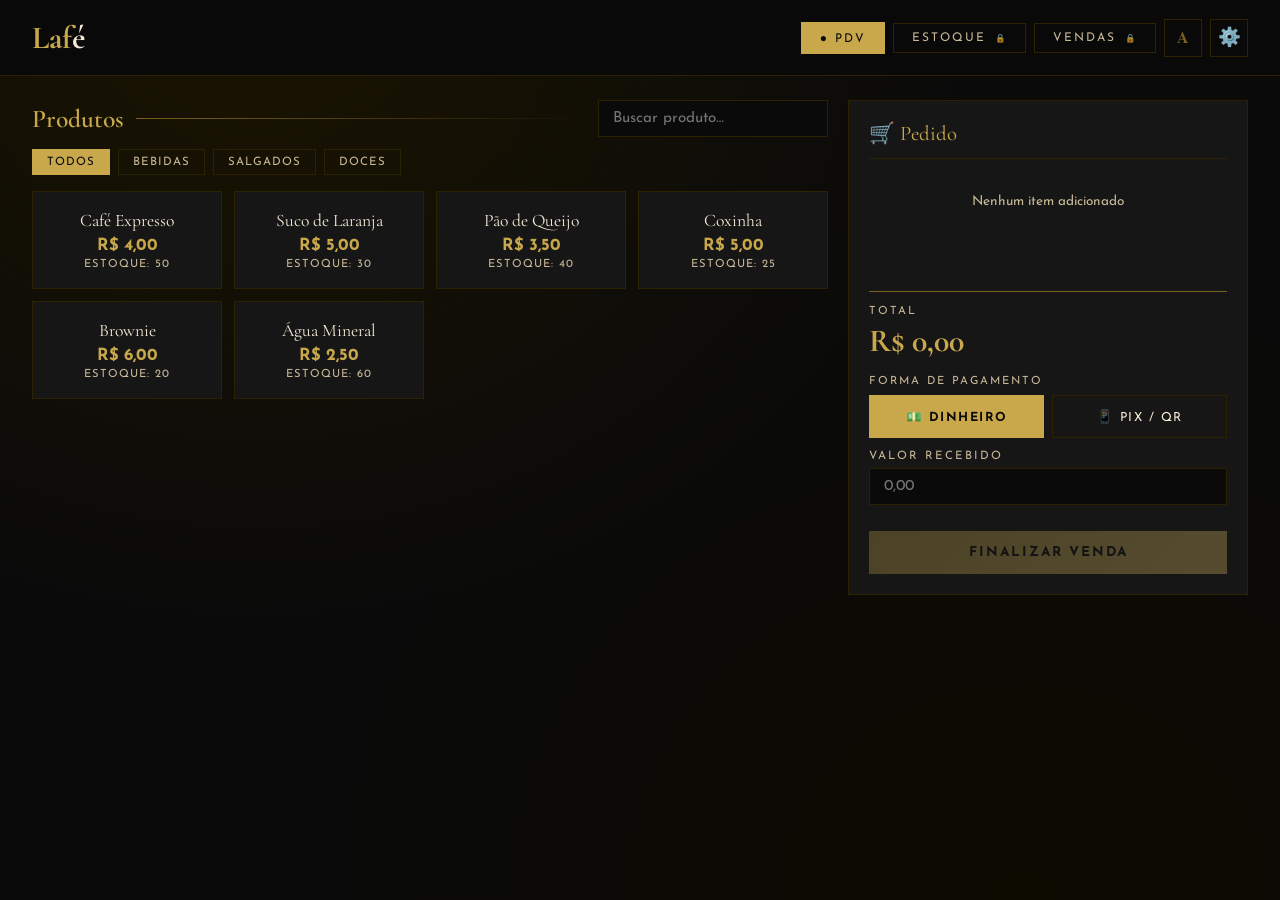
==== index.html @ 5dec5afc "Add files via upload" ====
<!DOCTYPE html>
<html lang="pt-BR">
<head>
  <meta charset="UTF-8">
  <meta name="viewport" content="width=device-width, initial-scale=1.0">
  <title>Lafé – Cantina</title>
  <meta name="description" content="Sistema de caixa da Cantina Lafé">
  <meta name="theme-color" content="#0a0a0a">
  <meta name="mobile-web-app-capable" content="yes">
  <meta name="apple-mobile-web-app-capable" content="yes">
  <meta name="apple-mobile-web-app-status-bar-style" content="black-translucent">
  <meta name="apple-mobile-web-app-title" content="Lafé">
  <link rel="manifest" href="./manifest.json">
  <link rel="icon" type="image/png" sizes="192x192" href="./icon-192.png">
  <link rel="apple-touch-icon" href="./icon-192.png">
  <link rel="stylesheet" href="./style.css">
  <link rel="preconnect" href="https://fonts.googleapis.com">
  <link href="https://fonts.googleapis.com/css2?family=Cormorant+Garamond:wght@300;400;600;700&family=Josefin+Sans:wght@300;400;600&display=swap" rel="stylesheet">
</head>
<body>

<header>
  <div class="logo">Laf<span>é</span></div>
  <div class="header-right">
    <nav>
      <button id="btn-pdv" class="active" onclick="goTo('pdv')">● PDV</button>
      <button id="btn-estoque" onclick="tryAccess('estoque')">Estoque <span class="nav-lock">🔒</span></button>
      <button id="btn-vendas"  onclick="tryAccess('vendas')">Vendas <span class="nav-lock">🔒</span></button>
    </nav>
    <button class="icon-btn" onclick="toggleFontPanel()" title="Tamanho da fonte">𝐀</button>
    <div class="font-panel" id="font-panel">
      <div class="font-panel-title">Tamanho da Fonte</div>
      <div class="slider-row">
        <span>A</span>
        <input type="range" id="font-slider" min="12" max="22" value="16" oninput="setFontSize(this.value)">
        <span style="font-size:1.2em">A</span>
        <span class="font-val" id="font-val">16px</span>
      </div>
      <div class="preset-row">
        <button class="preset-btn" onclick="setFontSize(13)">Pequena</button>
        <button class="preset-btn active" onclick="setFontSize(16)">Normal</button>
        <button class="preset-btn" onclick="setFontSize(19)">Grande</button>
        <button class="preset-btn" onclick="setFontSize(22)">Máx</button>
      </div>
    </div>
    <button class="icon-btn icon-btn--gear" onclick="openConfig()" title="Configurações">⚙️</button>
  </div>
</header>

<main>

  <!-- ══ PDV ══ -->
  <div class="view active" id="view-pdv">
    <div class="pdv-layout">
      <div>
        <div style="display:flex;gap:12px;margin-bottom:12px;align-items:center;flex-wrap:wrap;">
          <div class="section-title" style="margin:0;flex:1;">Produtos</div>
          <input type="text" id="pdv-search" placeholder="Buscar produto…" style="max-width:230px;" oninput="renderPDV()">
        </div>
        <div class="cat-filter" id="pdv-cats"></div>
        <div class="pdv-products" id="pdv-grid"></div>
      </div>
      <div>
        <div class="cart-panel">
          <div class="cart-title">🛒 Pedido</div>
          <div class="cart-items" id="cart-items"></div>
          <div class="cart-total">
            <div class="cart-total-label">Total</div>
            <div class="cart-total-value" id="cart-total">R$ 0,00</div>
          </div>
          <div class="pay-label">Forma de Pagamento</div>
          <div class="payment-methods">
            <button class="pay-btn selected" id="pay-dinheiro" onclick="selectPay('dinheiro')">💵 Dinheiro</button>
            <button class="pay-btn pix-btn"  id="pay-pix"     onclick="selectPay('pix')">📱 Pix / QR</button>
          </div>
          <div id="troco-area">
            <div class="form-group" style="margin:0;">
              <label>Valor recebido</label>
              <input type="number" id="valor-recebido" placeholder="0,00" step="0.01" min="0" oninput="calcTroco()">
            </div>
            <div id="troco-result" style="color:var(--gold);font-size:.9em;margin-top:6px;min-height:20px;"></div>
          </div>
          <div class="qr-inline-area" id="qr-inline-area">
            <div class="qr-inline-label">📱 Escaneie para pagar</div>
            <div class="qr-wrap" id="qr-inline-wrap"></div>
            <div class="qr-pix-key" id="qr-pix-key-label"></div>
            <div class="qr-pix-valor" id="qr-pix-valor"></div>
          </div>
          <button class="btn-finalizar" id="btn-finalizar" onclick="finalizarVenda()" disabled>Finalizar Venda</button>
        </div>
      </div>
    </div>
  </div>

  <!-- ══ ESTOQUE ══ -->
  <div class="view" id="view-estoque">
    <div class="section-title">Gerenciar Estoque</div>
    <div style="display:grid;grid-template-columns:1fr 1fr;gap:24px;align-items:start;">
      <div class="form-panel">
        <div class="form-title">➕ Novo Produto</div>
        <div class="form-group"><label>Nome do Produto</label><input type="text" id="p-nome" placeholder="Ex: Café Expresso"></div>
        <div class="form-row">
          <div class="form-group" style="margin:0;"><label>Preço (R$)</label><input type="number" id="p-preco" placeholder="0,00" step="0.01" min="0"></div>
          <div class="form-group" style="margin:0;"><label>Estoque Inicial</label><input type="number" id="p-estoque" placeholder="0" min="0"></div>
        </div>
        <div class="form-group"><label>Categoria</label><input type="text" id="p-categoria" placeholder="Bebidas, Salgados, Doces…"></div>
        <button class="btn-primary" onclick="salvarProduto()">Salvar Produto</button>
      </div>
      <div>
        <input type="text" id="est-search" placeholder="Buscar produto…" style="width:100%;margin-bottom:16px;" oninput="renderEstoque()">
        <div class="cards-grid" id="estoque-grid"></div>
      </div>
    </div>
  </div>

  <!-- ══ VENDAS ══ -->
  <div class="view" id="view-vendas">
    <div class="summary-cards" id="summary-cards"></div>
    <div class="section-title">Histórico de Vendas</div>
    <div class="table-wrap">
      <table>
        <thead><tr><th>#</th><th>Data / Hora</th><th>Itens</th><th>Pagamento</th><th>Total</th></tr></thead>
        <tbody id="sales-tbody"></tbody>
      </table>
      <div id="no-sales" style="text-align:center;padding:40px;color:var(--cream-dim);display:none;">
        <div style="font-family:'Cormorant Garamond',serif;font-size:1.5em;color:var(--gold-dim);">Nenhuma venda registrada</div>
      </div>
    </div>
    <div style="margin-top:16px;text-align:right;">
      <button class="btn-sm btn-del" onclick="limparVendas()">Limpar Histórico</button>
    </div>
  </div>

</main>

<!-- ══ MODAL CONFIGURAÇÕES ══ -->
<div class="modal-bg" id="config-modal">
  <div class="modal-box" style="max-width:460px;text-align:left;">
    <div class="modal-title" style="text-align:center;margin-bottom:20px;">⚙️ Configurações</div>

    <div class="cfg-tabs">
      <button class="cfg-tab active" id="tab-pix"     onclick="switchTab('pix')">💳 Chave Pix</button>
      <button class="cfg-tab"        id="tab-senha"   onclick="switchTab('senha')">🔑 Senha</button>
      <button class="cfg-tab"        id="tab-instalar" onclick="switchTab('instalar')">📲 Instalar</button>
    </div>

    <!-- TAB PIX -->
    <div class="cfg-body" id="cfg-pix">
      <p style="color:var(--cream-dim);font-size:.82em;line-height:1.6;margin-bottom:16px;">
        Cole o código <strong style="color:var(--gold)">Pix Copia e Cola</strong> do seu banco. Ele gera o QR code na venda.
      </p>
      <div class="form-group">
        <label>Chave / E-mail (exibição)</label>
        <input type="text" id="cfg-pix-key" placeholder="email@exemplo.com">
      </div>
      <div class="form-group">
        <label>Nome do recebedor</label>
        <input type="text" id="cfg-pix-nome" placeholder="Nome que aparece no QR">
      </div>
      <div class="form-group">
        <label>Código Pix Copia e Cola (completo)</label>
        <textarea id="cfg-pix-data" rows="4" style="background:var(--black);border:1px solid var(--border);color:var(--cream);padding:10px 14px;font-family:'Josefin Sans',sans-serif;font-size:.8em;outline:none;resize:vertical;width:100%;transition:border-color .2s;line-height:1.5;" placeholder="00020126440014br.gov.bcb.pix…" onfocus="this.style.borderColor='var(--gold-dim)'" onblur="this.style.borderColor='var(--border)'"></textarea>
      </div>
      <button class="btn-primary" style="width:100%;" onclick="salvarPix()">💾 Salvar Pix</button>
    </div>

    <!-- TAB SENHA -->
    <div class="cfg-body" id="cfg-senha" style="display:none;">
      <!-- sem senha -->
      <div id="cfg-sem-senha">
        <div style="text-align:center;padding:16px 0 20px;">
          <div style="font-size:2.5em;margin-bottom:10px;">🔓</div>
          <div style="color:var(--cream-dim);font-size:.85em;margin-bottom:20px;">Nenhuma senha cadastrada.<br>Estoque e Vendas estão desprotegidos.</div>
          <button class="btn-primary" style="width:100%;" onclick="cfgIniciarSenha(false)">Criar Senha de 4 Dígitos</button>
        </div>
      </div>
      <!-- com senha -->
      <div id="cfg-com-senha" style="display:none;">
        <div style="text-align:center;padding:10px 0 18px;">
          <div style="font-size:2.5em;margin-bottom:10px;">🔒</div>
          <div style="color:var(--gold);font-size:.85em;margin-bottom:20px;">Senha ativa — Estoque e Vendas protegidos.</div>
        </div>
        <button class="btn-primary" style="width:100%;margin-bottom:10px;" onclick="cfgIniciarSenha(true)">🔄 Trocar Senha</button>
        <button class="btn-sm btn-del" style="width:100%;text-align:center;" onclick="cfgRemoverSenha()">🗑️ Remover Senha</button>
      </div>
      <!-- numpad criar/trocar -->
      <div id="cfg-criar-senha" style="display:none;">
        <div class="setup-badge" id="cfg-badge-txt">Criar Senha</div>
        <div class="step-dots"><div class="step-dot on" id="cfg-sdot1"></div><div class="step-dot" id="cfg-sdot2"></div></div>
        <div style="font-family:'Cormorant Garamond',serif;font-size:1.25em;color:var(--gold);text-align:center;margin-bottom:4px;" id="cfg-senha-title">Nova senha</div>
        <div style="font-size:.7em;letter-spacing:2px;text-transform:uppercase;color:var(--cream-dim);text-align:center;margin-bottom:14px;" id="cfg-senha-sub">Digite 4 dígitos</div>
        <div class="lock-dots" id="cfg-dots" style="justify-content:center;margin-bottom:14px;">
          <div class="lock-dot"></div><div class="lock-dot"></div><div class="lock-dot"></div><div class="lock-dot"></div>
        </div>
        <div class="lock-err" id="cfg-pin-err" style="text-align:center;min-height:18px;margin-bottom:8px;"></div>
        <div class="numpad" id="cfg-numpad"></div>
        <button class="lock-cancel" style="width:100%;margin-top:10px;" onclick="cfgCancelarSenha()">Cancelar</button>
      </div>
    </div>

    <!-- TAB INSTALAR -->
    <div class="cfg-body" id="cfg-instalar" style="display:none;">
      <div style="text-align:center;padding:12px 0;">
        <div style="font-size:3em;margin-bottom:12px;">📲</div>
        <div style="font-family:'Cormorant Garamond',serif;font-size:1.3em;color:var(--gold);margin-bottom:10px;">Instalar na Tela Inicial</div>
        <p style="color:var(--cream-dim);font-size:.82em;line-height:1.7;margin-bottom:20px;">
          Instale o <strong style="color:var(--gold)">Lafé</strong> como app no celular ou computador.<br>
          Abre offline, sem precisar do navegador.
        </p>
        <button class="btn-primary" style="width:100%;margin-bottom:16px;" id="cfg-install-btn" onclick="cfgDoInstall()">
          ⬇️ Instalar App Agora
        </button>
        <div id="cfg-install-guide" style="background:var(--black);border:1px solid var(--border);padding:16px;text-align:left;font-size:.8em;color:var(--cream-dim);line-height:1.9;display:none;">
          <div style="color:var(--gold);font-weight:600;margin-bottom:6px;font-size:.9em;letter-spacing:1px;text-transform:uppercase;">Instalar manualmente:</div>
          <div>📱 <strong style="color:var(--cream)">iPhone (Safari):</strong><br>&nbsp;&nbsp;&nbsp;Compartilhar → Adicionar à Tela de Início</div>
          <div style="margin-top:8px;">🤖 <strong style="color:var(--cream)">Android (Chrome):</strong><br>&nbsp;&nbsp;&nbsp;3 pontos ⋮ → Adicionar à tela inicial</div>
          <div style="margin-top:8px;">💻 <strong style="color:var(--cream)">Computador (Chrome/Edge):</strong><br>&nbsp;&nbsp;&nbsp;Ícone ⊕ na barra de endereços</div>
        </div>
        <div id="cfg-installed-msg" style="display:none;background:#1a3a1a;border:1px solid #27ae60;padding:12px;color:#2ecc71;font-size:.82em;margin-top:8px;">
          ✅ App já instalado! Abra pela tela inicial.
        </div>
      </div>
    </div>

    <div style="margin-top:20px;padding-top:16px;border-top:1px solid var(--border);text-align:right;">
      <button class="btn-close" onclick="closeConfig()">Fechar</button>
    </div>
  </div>
</div>

<!-- ══ MODAL PIX ══ -->
<div class="modal-bg" id="pix-modal">
  <div class="modal-box">
    <div class="modal-title">✅ Confirmar Pagamento Pix</div>
    <div class="modal-sub">Verifique o pagamento antes de confirmar</div>
    <div class="qr-wrap" id="qr-modal-wrap" style="margin-bottom:10px;"></div>
    <div class="modal-pix-key" id="modal-pix-key-label"></div>
    <div class="modal-total" id="pix-total-display"></div>
    <div>
      <button class="btn-close"   onclick="closePixModal()">Cancelar</button>
      <button class="btn-confirm" onclick="confirmarPix()">Confirmar Recebimento</button>
    </div>
  </div>
</div>

<!-- ══ MODAL EDITAR PRODUTO ══ -->
<div class="modal-bg" id="edit-modal">
  <div class="modal-box" style="max-width:400px;text-align:left;">
    <div class="modal-title" style="text-align:center;">✏️ Editar Produto</div>
    <div class="form-group" style="margin-top:16px;"><label>Nome</label><input type="text" id="em-nome"></div>
    <div class="form-row">
      <div class="form-group" style="margin:0;"><label>Preço (R$)</label><input type="number" id="em-preco" step="0.01"></div>
      <div class="form-group" style="margin:0;"><label>Estoque</label><input type="number" id="em-estoque"></div>
    </div>
    <div class="form-group"><label>Categoria</label><input type="text" id="em-categoria"></div>
    <div style="display:flex;gap:8px;justify-content:flex-end;margin-top:8px;">
      <button class="btn-close"   onclick="closeEditModal()">Cancelar</button>
      <button class="btn-confirm" onclick="salvarEdicao()">Salvar</button>
    </div>
  </div>
</div>

<!-- ══ MODAL SENHA (acesso) ══ -->
<div class="modal-bg" id="lock-modal">
  <div class="lock-box">
    <div id="ls-nopass">
      <div class="lock-icon">🔐</div>
      <div class="lock-title">Área Restrita</div>
      <div class="lock-sub">Sem senha cadastrada</div>
      <p style="color:var(--cream-dim);font-size:.86em;line-height:1.7;margin-bottom:22px;">
        Configure uma senha de 4 dígitos em <strong style="color:var(--gold)">Configurações ⚙️</strong>.
      </p>
      <button class="btn-primary" style="width:100%;" onclick="closeLock();openConfig('senha')">Ir para Configurações</button>
      <div style="margin-top:10px;"><button class="lock-cancel" onclick="closeLock()">Cancelar</button></div>
    </div>
    <div id="ls-enter" style="display:none;">
      <div class="lock-icon">🔒</div>
      <div class="lock-title">Área Restrita</div>
      <div class="lock-sub">Digite sua senha de 4 dígitos</div>
      <div class="lock-dots" id="dots-enter">
        <div class="lock-dot"></div><div class="lock-dot"></div>
        <div class="lock-dot"></div><div class="lock-dot"></div>
      </div>
      <div class="lock-err" id="enter-err"></div>
      <div class="numpad" id="numpad-enter"></div>
      <div style="margin-top:8px;display:flex;flex-direction:column;align-items:center;gap:4px;">
        <button class="lock-cancel" onclick="closeLock()">Cancelar</button>
        <button class="lock-cancel" style="color:var(--gold-dim);font-size:.68em;" onclick="closeLock();openConfig('senha')">Esqueci minha senha</button>
      </div>
    </div>
  </div>
</div>

<!-- ══ BANNER INSTALAR ══ -->
<div class="install-banner" id="install-banner">
  <p>📲 Instale o <strong>Lafé</strong> na sua tela inicial para usar offline!</p>
  <div class="install-btn-row">
    <button class="install-btn" onclick="doInstall()">Instalar App</button>
    <button class="dismiss-btn" onclick="dismissInstall()">Agora não</button>
  </div>
</div>

<div class="toast" id="toast"></div>

<script src="./qr.js"></script>
<script src="./app.js"></script>
</body>
</html>
---- style.css ----
/* ============================================
   LÁ FÉ CANTINA — ESTILOS
   ============================================ */

:root {
  --black: #0a0a0a;
  --card: #161616;
  --border: #2a2200;
  --gold: #c9a84c;
  --gold-light: #e8c96a;
  --gold-dim: #7a6020;
  --cream: #f5ead6;
  --cream-dim: #c8b898;
  --red: #c0392b;
}

* { margin: 0; padding: 0; box-sizing: border-box; }

body {
  background: var(--black);
  color: var(--cream);
  font-family: 'Josefin Sans', sans-serif;
  font-size: 16px;
  min-height: 100vh;
  background-image:
    radial-gradient(ellipse at 20% 0%, #1a1400 0%, transparent 50%),
    radial-gradient(ellipse at 80% 100%, #0d0a00 0%, transparent 50%);
}

/* ── HEADER ── */
header {
  display: flex;
  align-items: center;
  justify-content: space-between;
  padding: 18px 32px;
  border-bottom: 1px solid var(--border);
  background: rgba(10,10,10,0.97);
  position: sticky;
  top: 0;
  z-index: 100;
  backdrop-filter: blur(10px);
  gap: 12px;
  flex-wrap: wrap;
}

.logo {
  font-family: 'Cormorant Garamond', serif;
  font-size: 2rem;
  font-weight: 700;
  color: var(--gold);
  letter-spacing: 0;
  white-space: nowrap;
  flex-shrink: 0;
}
.logo span { color: var(--cream); }

.header-right {
  display: flex;
  align-items: center;
  gap: 8px;
  position: relative;
}

nav { display: flex; gap: 8px; align-items: center; flex-wrap: wrap; }

nav button {
  background: transparent;
  border: 1px solid var(--border);
  color: var(--cream-dim);
  padding: 8px 18px;
  cursor: pointer;
  font-family: 'Josefin Sans', sans-serif;
  font-size: 0.75em;
  letter-spacing: 2px;
  text-transform: uppercase;
  transition: all 0.25s;
  white-space: nowrap;
}
nav button:hover, nav button.active {
  background: var(--gold);
  color: var(--black);
  border-color: var(--gold);
}
.nav-lock { font-size: 0.7em; margin-left: 3px; opacity: 0.7; }

/* ── ICON BUTTONS (fonte + engrenagem) ── */
.icon-btn {
  background: transparent;
  border: 1px solid var(--border);
  color: var(--gold-dim);
  width: 38px;
  height: 38px;
  cursor: pointer;
  font-size: 1rem;
  display: flex;
  align-items: center;
  justify-content: center;
  transition: all 0.2s;
  flex-shrink: 0;
  line-height: 1;
}
.icon-btn:hover { background: var(--gold); color: var(--black); border-color: var(--gold); }
.icon-btn--gear { font-size: 1.15rem; }

/* ── FONT PANEL ── */
.font-panel {
  display: none;
  position: absolute;
  top: calc(100% + 10px);
  right: 46px; /* afasta do botão engrenagem */
  background: var(--card);
  border: 1px solid var(--gold-dim);
  padding: 18px 20px;
  z-index: 200;
  min-width: 240px;
  box-shadow: 0 8px 32px rgba(0,0,0,0.6);
  animation: fadeUp 0.2s ease;
}
.font-panel.open { display: block; }
.font-panel-title { font-size: 0.62em; letter-spacing: 2px; text-transform: uppercase; color: var(--gold-dim); margin-bottom: 14px; }
.slider-row { display: flex; align-items: center; gap: 10px; margin-bottom: 14px; }
.slider-row span { font-size: 0.75em; color: var(--cream-dim); }

input[type=range] {
  -webkit-appearance: none;
  appearance: none;
  flex: 1;
  height: 4px;
  background: linear-gradient(to right, var(--gold) 0%, var(--gold) 50%, var(--border) 50%);
  outline: none;
  border: none;
  padding: 0;
}
input[type=range]::-webkit-slider-thumb {
  -webkit-appearance: none;
  width: 18px; height: 18px;
  border-radius: 50%;
  background: var(--gold);
  cursor: pointer;
  border: 2px solid var(--black);
}
input[type=range]::-moz-range-thumb {
  width: 18px; height: 18px;
  border-radius: 50%;
  background: var(--gold);
  cursor: pointer;
  border: 2px solid var(--black);
}
.font-val { color: var(--gold); font-size: 0.9em; font-weight: 600; min-width: 32px; text-align: right; }

.preset-row { display: grid; grid-template-columns: repeat(4,1fr); gap: 6px; }
.preset-btn {
  background: transparent;
  border: 1px solid var(--border);
  color: var(--cream-dim);
  padding: 7px 4px;
  cursor: pointer;
  font-family: 'Josefin Sans', sans-serif;
  font-size: 0.65em;
  letter-spacing: 1px;
  text-transform: uppercase;
  transition: all 0.2s;
}
.preset-btn:hover, .preset-btn.active { background: var(--gold); color: var(--black); border-color: var(--gold); }

/* ── MAIN ── */
main { padding: 24px 32px; }

@keyframes fadeUp {
  from { opacity: 0; transform: translateY(16px); }
  to   { opacity: 1; transform: none; }
}

.section-title {
  font-family: 'Cormorant Garamond', serif;
  font-size: 1.6em;
  font-weight: 600;
  color: var(--gold);
  margin-bottom: 20px;
  display: flex;
  align-items: center;
  gap: 12px;
}
.section-title::after {
  content: '';
  flex: 1;
  height: 1px;
  background: linear-gradient(to right, var(--gold-dim), transparent);
}

.view { display: none; }
.view.active { display: block; }

/* ── PRODUCT CARDS ── */
.cards-grid {
  display: grid;
  grid-template-columns: repeat(auto-fill, minmax(260px,1fr));
  gap: 16px;
  margin-bottom: 24px;
}
.card {
  background: var(--card);
  border: 1px solid var(--border);
  padding: 20px;
  position: relative;
  overflow: hidden;
  transition: border-color 0.25s, transform 0.2s;
}
.card::before {
  content: '';
  position: absolute;
  top: 0; left: 0; right: 0;
  height: 2px;
  background: linear-gradient(to right, transparent, var(--gold), transparent);
  opacity: 0;
  transition: opacity 0.25s;
}
.card:hover { border-color: var(--gold-dim); transform: translateY(-2px); }
.card:hover::before { opacity: 1; }
.card-name { font-family: 'Cormorant Garamond', serif; font-size: 1.2em; font-weight: 600; color: var(--cream); margin-bottom: 4px; }
.card-price { color: var(--gold); font-size: 1.1em; font-weight: 600; margin-bottom: 8px; }
.card-stock { font-size: 0.75em; letter-spacing: 1px; color: var(--cream-dim); text-transform: uppercase; }
.card-stock span { color: var(--gold-light); font-weight: 600; }
.card-stock.low span { color: #e67e22; }
.card-stock.out span { color: var(--red); }
.card-actions { display: flex; gap: 8px; margin-top: 14px; }

/* ── BUTTONS ── */
.btn-sm {
  padding: 7px 14px;
  font-size: 0.75em;
  letter-spacing: 1.5px;
  text-transform: uppercase;
  cursor: pointer;
  border: 1px solid;
  font-family: 'Josefin Sans', sans-serif;
  transition: all 0.2s;
}
.btn-edit { background: transparent; border-color: var(--gold-dim); color: var(--gold); }
.btn-edit:hover { background: var(--gold); color: var(--black); }
.btn-del { background: transparent; border-color: #5a1a1a; color: #e74c3c; }
.btn-del:hover { background: #c0392b; color: #fff; border-color: #c0392b; }

.btn-primary {
  background: var(--gold);
  color: var(--black);
  border: none;
  padding: 12px 28px;
  font-family: 'Josefin Sans', sans-serif;
  font-size: 0.8em;
  letter-spacing: 2px;
  text-transform: uppercase;
  cursor: pointer;
  font-weight: 700;
  transition: background 0.2s;
}
.btn-primary:hover { background: var(--gold-light); }

/* ── FORMS ── */
.form-panel { background: var(--card); border: 1px solid var(--border); padding: 24px; }
.form-title { font-family: 'Cormorant Garamond', serif; font-size: 1.2em; color: var(--gold); margin-bottom: 18px; }
.form-row { display: grid; grid-template-columns: 1fr 1fr; gap: 12px; margin-bottom: 12px; }
.form-group { display: flex; flex-direction: column; gap: 6px; margin-bottom: 12px; }
label { font-size: 0.72em; letter-spacing: 2px; text-transform: uppercase; color: var(--cream-dim); }

input[type=text], input[type=number] {
  background: var(--black);
  border: 1px solid var(--border);
  color: var(--cream);
  padding: 10px 14px;
  font-family: 'Josefin Sans', sans-serif;
  font-size: 0.95em;
  outline: none;
  transition: border-color 0.2s;
  width: 100%;
}
input[type=text]:focus, input[type=number]:focus { border-color: var(--gold-dim); }

/* ── PDV LAYOUT ── */
.pdv-layout { display: grid; grid-template-columns: 1fr 400px; gap: 20px; }
.pdv-products { display: grid; grid-template-columns: repeat(auto-fill, minmax(170px,1fr)); gap: 12px; }

.pdv-card {
  background: var(--card);
  border: 1px solid var(--border);
  padding: 18px 14px;
  cursor: pointer;
  text-align: center;
  transition: all 0.2s;
}
.pdv-card:hover { border-color: var(--gold); background: #1a1600; }
.pdv-card.out-of-stock { opacity: 0.35; cursor: not-allowed; }
.pdv-card-name { font-family: 'Cormorant Garamond', serif; font-size: 1.1em; color: var(--cream); margin-bottom: 6px; }
.pdv-card-price { color: var(--gold); font-weight: 700; font-size: 1.05em; }
.pdv-card-stock { font-size: 0.7em; color: var(--cream-dim); margin-top: 5px; letter-spacing: 1px; text-transform: uppercase; }

/* ── CART ── */
.cart-panel {
  background: var(--card);
  border: 1px solid var(--border);
  padding: 20px;
  display: flex;
  flex-direction: column;
  height: fit-content;
  position: sticky;
  top: 80px;
}
.cart-title { font-family: 'Cormorant Garamond', serif; font-size: 1.3em; color: var(--gold); margin-bottom: 16px; border-bottom: 1px solid var(--border); padding-bottom: 12px; }
.cart-items { flex: 1; min-height: 100px; max-height: 240px; overflow-y: auto; margin-bottom: 16px; }
.cart-item { display: flex; align-items: center; justify-content: space-between; padding: 10px 0; border-bottom: 1px solid var(--border); gap: 8px; }
.cart-item-name { font-size: 0.9em; color: var(--cream); flex: 1; }
.cart-item-qty { display: flex; align-items: center; gap: 6px; }
.qty-btn {
  background: transparent;
  border: 1px solid var(--border);
  color: var(--gold);
  width: 28px; height: 28px;
  cursor: pointer;
  font-size: 1em;
  display: flex;
  align-items: center;
  justify-content: center;
  transition: all 0.2s;
}
.qty-btn:hover { background: var(--gold); color: var(--black); border-color: var(--gold); }
.cart-item-price { color: var(--gold-light); font-size: 0.9em; font-weight: 600; min-width: 64px; text-align: right; }
.cart-remove { background: transparent; border: none; color: #c0392b; cursor: pointer; font-size: 1.3em; padding: 2px 6px; line-height: 1; }

.cart-total { border-top: 1px solid var(--gold-dim); padding-top: 14px; margin-bottom: 16px; }
.cart-total-label { font-size: 0.7em; letter-spacing: 2px; text-transform: uppercase; color: var(--cream-dim); margin-bottom: 4px; }
.cart-total-value { font-family: 'Cormorant Garamond', serif; font-size: 2em; color: var(--gold); font-weight: 700; }

.pay-label { font-size: 0.7em; letter-spacing: 2px; text-transform: uppercase; color: var(--cream-dim); margin-bottom: 8px; }
.payment-methods { display: grid; grid-template-columns: 1fr 1fr; gap: 8px; margin-bottom: 12px; }
.pay-btn {
  padding: 13px 8px;
  border: 1px solid var(--border);
  background: transparent;
  color: var(--cream);
  cursor: pointer;
  font-family: 'Josefin Sans', sans-serif;
  font-size: 0.78em;
  letter-spacing: 1.5px;
  text-transform: uppercase;
  transition: all 0.2s;
  text-align: center;
}
.pay-btn:hover, .pay-btn.selected { background: var(--gold); color: var(--black); border-color: var(--gold); font-weight: 700; }
.pay-btn.pix-btn.selected { background: #1a6b3a; color: #fff; border-color: #27ae60; }

.btn-finalizar {
  width: 100%;
  padding: 15px;
  background: linear-gradient(135deg, var(--gold), var(--gold-light));
  color: var(--black);
  border: none;
  font-family: 'Josefin Sans', sans-serif;
  font-size: 0.85em;
  letter-spacing: 2px;
  text-transform: uppercase;
  font-weight: 700;
  cursor: pointer;
  transition: opacity 0.2s;
}
.btn-finalizar:hover { opacity: 0.9; }
.btn-finalizar:disabled { opacity: 0.3; cursor: not-allowed; }

/* ── QR CODE INLINE ── */
.qr-inline-area {
  display: none;
  text-align: center;
  padding: 14px 0 12px;
  border-top: 1px solid var(--border);
  border-bottom: 1px solid var(--border);
  margin-bottom: 12px;
}
.qr-inline-area.show { display: block; }
.qr-inline-label { font-size: 0.65em; letter-spacing: 2px; text-transform: uppercase; color: var(--gold-dim); margin-bottom: 10px; }
.qr-wrap { background: #fff; display: inline-block; padding: 10px; margin-bottom: 8px; }
.qr-wrap canvas, .qr-wrap img { display: block; }
.qr-pix-key { font-size: 0.7em; color: var(--cream-dim); margin-bottom: 4px; }
.qr-pix-valor { font-family: 'Cormorant Garamond', serif; font-size: 1.6em; color: var(--gold); font-weight: 700; }

/* ── CATEGORY FILTER ── */
.cat-filter { display: flex; gap: 8px; flex-wrap: wrap; margin-bottom: 16px; }
.cat-btn {
  background: transparent;
  border: 1px solid var(--border);
  color: var(--cream-dim);
  padding: 6px 14px;
  cursor: pointer;
  font-size: 0.72em;
  letter-spacing: 1px;
  text-transform: uppercase;
  font-family: 'Josefin Sans', sans-serif;
  transition: all 0.2s;
}
.cat-btn.active { background: var(--gold); color: var(--black); border-color: var(--gold); }

/* ── MODALS ── */
.modal-bg {
  display: none;
  position: fixed;
  inset: 0;
  background: rgba(0,0,0,0.92);
  z-index: 300;
  align-items: center;
  justify-content: center;
  padding: 16px;
}
.modal-bg.open { display: flex; }
.modal-box {
  background: var(--card);
  border: 1px solid var(--gold-dim);
  padding: 32px;
  text-align: center;
  max-width: 400px;
  width: 100%;
  animation: fadeUp 0.3s ease;
  max-height: 92vh;
  overflow-y: auto;
}
.modal-title { font-family: 'Cormorant Garamond', serif; font-size: 1.5em; color: var(--gold); margin-bottom: 6px; }
.modal-sub { color: var(--cream-dim); font-size: 0.75em; letter-spacing: 1px; margin-bottom: 16px; }
.modal-pix-key { color: var(--cream-dim); font-size: 0.75em; margin-bottom: 6px; }
.modal-total { font-family: 'Cormorant Garamond', serif; font-size: 2em; color: var(--gold); font-weight: 700; margin-bottom: 20px; }

.btn-close   { background: transparent; border: 1px solid var(--border); color: var(--cream-dim); padding: 10px 24px; cursor: pointer; font-family: 'Josefin Sans', sans-serif; letter-spacing: 2px; font-size: 0.75em; text-transform: uppercase; transition: all 0.2s; }
.btn-close:hover { border-color: var(--cream-dim); color: var(--cream); }
.btn-confirm { background: var(--gold); color: var(--black); border: none; padding: 12px 28px; cursor: pointer; font-family: 'Josefin Sans', sans-serif; letter-spacing: 2px; font-size: 0.78em; text-transform: uppercase; font-weight: 700; margin-left: 8px; transition: background 0.2s; }
.btn-confirm:hover { background: var(--gold-light); }

/* ── CONFIGURAÇÕES — TABS ── */
.cfg-tabs {
  display: grid;
  grid-template-columns: repeat(3, 1fr);
  gap: 6px;
  margin-bottom: 20px;
  border-bottom: 1px solid var(--border);
  padding-bottom: 16px;
}
.cfg-tab {
  background: transparent;
  border: 1px solid var(--border);
  color: var(--cream-dim);
  padding: 10px 6px;
  cursor: pointer;
  font-family: 'Josefin Sans', sans-serif;
  font-size: 0.68em;
  letter-spacing: 1px;
  text-transform: uppercase;
  transition: all 0.2s;
  text-align: center;
  line-height: 1.4;
}
.cfg-tab:hover  { border-color: var(--gold-dim); color: var(--cream); }
.cfg-tab.active { background: var(--gold); color: var(--black); border-color: var(--gold); font-weight: 700; }

.cfg-body { animation: fadeUp 0.2s ease; }

/* ── LOCK / SENHA ── */
.lock-box {
  background: var(--card);
  border: 1px solid var(--gold-dim);
  padding: 36px 28px;
  text-align: center;
  max-width: 320px;
  width: 100%;
  animation: fadeUp 0.3s ease;
}
.lock-icon  { font-size: 2.4em; margin-bottom: 10px; }
.lock-title { font-family: 'Cormorant Garamond', serif; font-size: 1.5em; color: var(--gold); margin-bottom: 4px; }
.lock-sub   { color: var(--cream-dim); font-size: 0.72em; letter-spacing: 2px; text-transform: uppercase; margin-bottom: 20px; }
.lock-dots  { display: flex; gap: 14px; justify-content: center; margin-bottom: 18px; }
.lock-dot   { width: 15px; height: 15px; border-radius: 50%; border: 2px solid var(--gold-dim); background: transparent; transition: all 0.15s; }
.lock-dot.filled { background: var(--gold); border-color: var(--gold); box-shadow: 0 0 8px rgba(201,168,76,0.5); }
.lock-dot.error  { background: var(--red); border-color: var(--red); }
.numpad { display: grid; grid-template-columns: repeat(3,1fr); gap: 10px; margin-bottom: 12px; }
.num-btn {
  background: transparent;
  border: 1px solid var(--border);
  color: var(--cream);
  padding: 17px 8px;
  font-size: 1.15em;
  cursor: pointer;
  font-family: 'Josefin Sans', sans-serif;
  transition: all 0.15s;
}
.num-btn:hover  { background: var(--gold); color: var(--black); border-color: var(--gold); }
.num-btn:active { transform: scale(0.92); }
.lock-err    { color: var(--red); font-size: 0.75em; letter-spacing: 1px; min-height: 18px; margin-bottom: 8px; }
.lock-cancel { background: transparent; border: none; color: var(--cream-dim); font-size: 0.72em; letter-spacing: 2px; text-transform: uppercase; cursor: pointer; font-family: 'Josefin Sans', sans-serif; padding: 8px; margin-top: 4px; transition: color 0.2s; }
.lock-cancel:hover { color: var(--cream); }
.setup-badge { display: inline-block; background: #1a2a00; border: 1px solid #3a5a00; color: #7ec850; padding: 4px 12px; font-size: 0.65em; letter-spacing: 2px; text-transform: uppercase; margin-bottom: 14px; }
.step-dots  { display: flex; gap: 8px; justify-content: center; margin-bottom: 14px; }
.step-dot   { width: 8px; height: 8px; border-radius: 50%; background: var(--border); transition: background 0.2s; }
.step-dot.on { background: var(--gold); }

/* ── INSTALL BANNER ── */
.install-banner {
  display: none;
  position: fixed;
  bottom: 16px;
  left: 50%;
  transform: translateX(-50%);
  background: var(--card);
  border: 1px solid var(--gold-dim);
  padding: 14px 20px;
  z-index: 400;
  text-align: center;
  max-width: 380px;
  width: 92%;
  animation: fadeUp 0.3s ease;
  box-shadow: 0 8px 32px rgba(0,0,0,0.6);
}
.install-banner.show  { display: block; }
.install-banner p     { font-size: 0.82em; color: var(--cream-dim); margin-bottom: 10px; }
.install-banner strong { color: var(--gold); }
.install-btn-row { display: flex; gap: 8px; justify-content: center; }
.install-btn { background: var(--gold); color: var(--black); border: none; padding: 9px 20px; cursor: pointer; font-family: 'Josefin Sans', sans-serif; font-size: 0.75em; letter-spacing: 1.5px; text-transform: uppercase; font-weight: 700; transition: background 0.2s; }
.install-btn:hover { background: var(--gold-light); }
.dismiss-btn { background: transparent; border: 1px solid var(--border); color: var(--cream-dim); padding: 9px 14px; cursor: pointer; font-family: 'Josefin Sans', sans-serif; font-size: 0.72em; letter-spacing: 1px; text-transform: uppercase; transition: all 0.2s; }
.dismiss-btn:hover { border-color: var(--cream-dim); color: var(--cream); }

/* ── TOAST ── */
.toast {
  position: fixed;
  bottom: 24px;
  right: 24px;
  background: var(--gold);
  color: var(--black);
  padding: 13px 26px;
  font-size: 0.85em;
  letter-spacing: 1px;
  z-index: 500;
  transform: translateY(100px);
  opacity: 0;
  transition: all 0.3s;
  pointer-events: none;
}
.toast.show  { transform: none; opacity: 1; }
.toast.error { background: var(--red); color: #fff; }

/* ── VENDAS TABLE ── */
.table-wrap { overflow-x: auto; }
table { width: 100%; border-collapse: collapse; }
th { text-align: left; padding: 10px 14px; font-size: 0.68em; letter-spacing: 2px; text-transform: uppercase; color: var(--gold-dim); border-bottom: 1px solid var(--border); }
td { padding: 13px 14px; font-size: 0.9em; border-bottom: 1px solid #1a1500; color: var(--cream); }
tr:hover td { background: rgba(201,168,76,0.04); }
.badge { display: inline-block; padding: 3px 10px; font-size: 0.68em; letter-spacing: 1px; text-transform: uppercase; }
.badge-cash { background: #1a3a1a; color: #2ecc71; border: 1px solid #27ae60; }
.badge-pix  { background: #1a2a3a; color: #3498db; border: 1px solid #2980b9; }

/* ── SUMMARY ── */
.summary-cards { display: grid; grid-template-columns: repeat(auto-fill, minmax(200px,1fr)); gap: 16px; margin-bottom: 28px; }
.sum-card       { background: var(--card); border: 1px solid var(--border); padding: 20px; }
.sum-card-label { font-size: 0.68em; letter-spacing: 2px; text-transform: uppercase; color: var(--cream-dim); margin-bottom: 8px; }
.sum-card-value { font-family: 'Cormorant Garamond', serif; font-size: 2em; color: var(--gold); }
.sum-card-sub   { font-size: 0.72em; color: var(--cream-dim); margin-top: 4px; }

/* ── SCROLLBAR ── */
::-webkit-scrollbar { width: 4px; height: 4px; }
::-webkit-scrollbar-track { background: var(--black); }
::-webkit-scrollbar-thumb { background: var(--gold-dim); }

/* ── RESPONSIVE ── */
@media (max-width: 900px) {
  .pdv-layout { grid-template-columns: 1fr; }
}
@media (max-width: 600px) {
  header { padding: 14px 16px; }
  main   { padding: 14px 16px; }
  .logo  { font-size: 1.5rem; }
  .form-row { grid-template-columns: 1fr; }
  nav button { padding: 7px 12px; font-size: 0.68em; }
  .pdv-products { grid-template-columns: repeat(auto-fill, minmax(130px,1fr)); }
  .cfg-tabs { grid-template-columns: repeat(3,1fr); }
  .cfg-tab { font-size: 0.6em; padding: 8px 4px; }
}
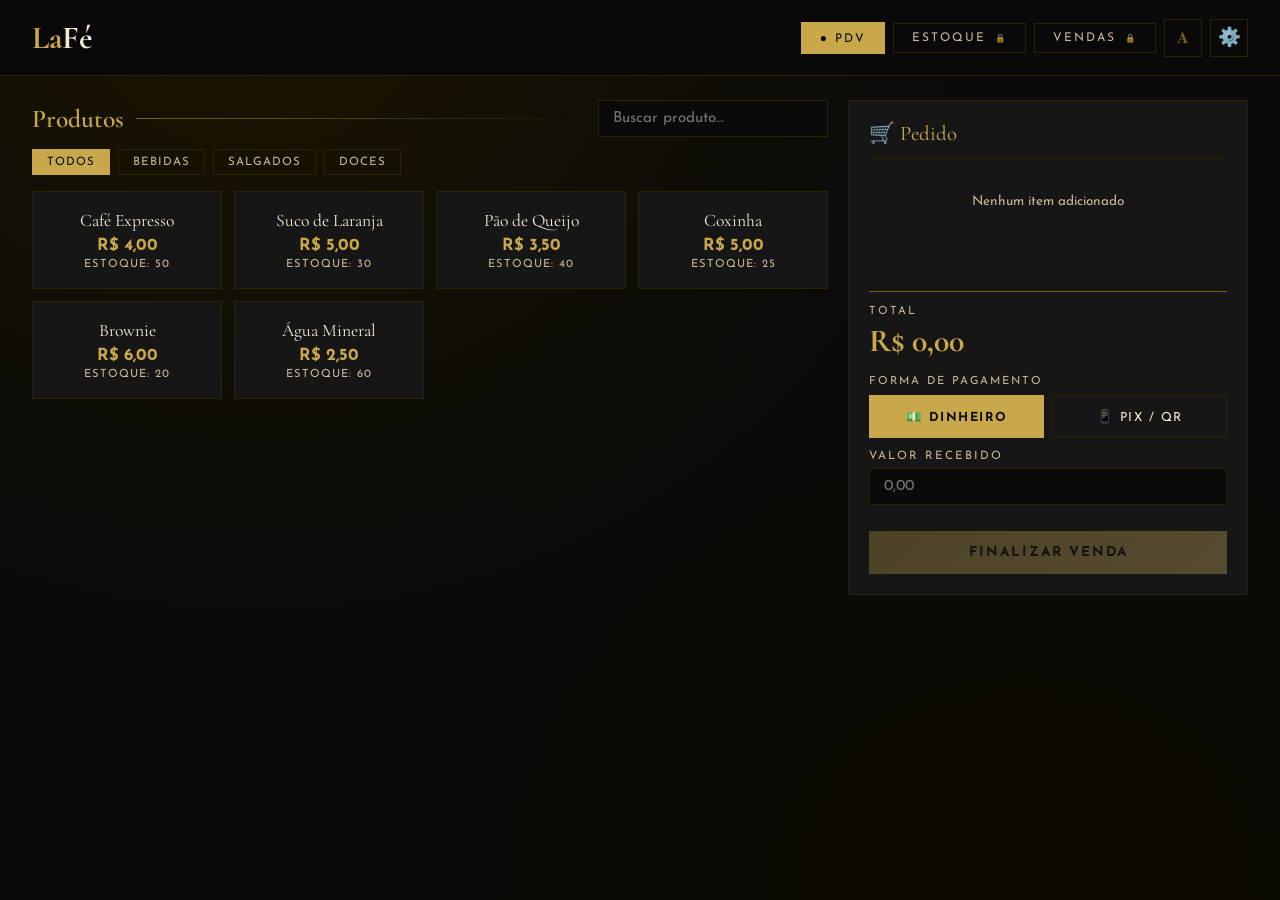
==== commit a58ca02e: "Update index.html" ====
--- a/index.html
+++ b/index.html
@@ -20,7 +20,7 @@
 <body>
 
 <header>
-  <div class="logo">Laf<span>é</span></div>
+  <div class="logo">La<span>Fé</span></div>
   <div class="header-right">
     <nav>
       <button id="btn-pdv" class="active" onclick="goTo('pdv')">● PDV</button>
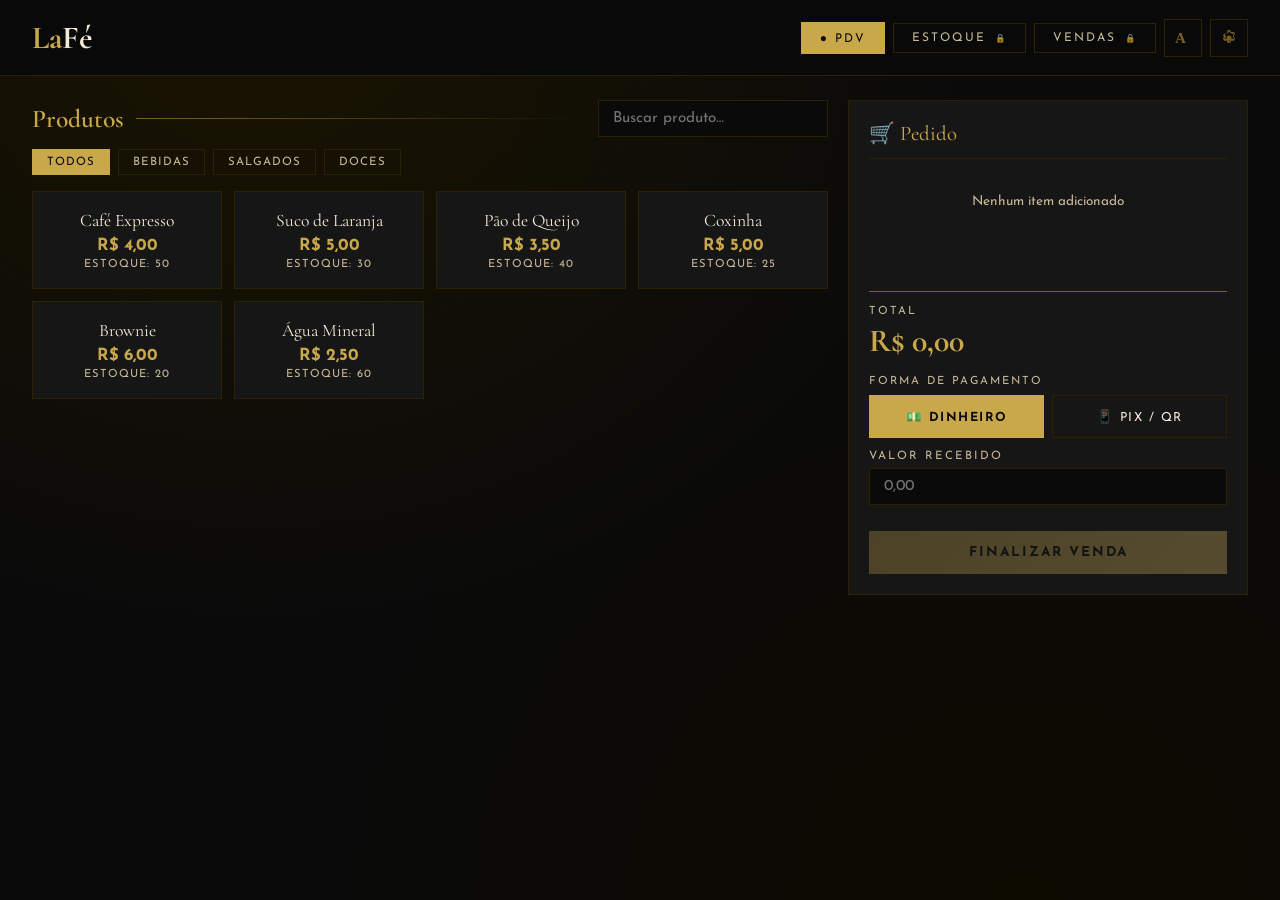
==== commit ebcabe0a: "Add files via upload" ====
--- a/index.html
+++ b/index.html
@@ -1,5 +1,6 @@
 <!DOCTYPE html>
 <html lang="pt-BR">
+
 <head>
   <meta charset="UTF-8">
   <meta name="viewport" content="width=device-width, initial-scale=1.0">
@@ -15,294 +16,357 @@
   <link rel="apple-touch-icon" href="./icon-192.png">
   <link rel="stylesheet" href="./style.css">
   <link rel="preconnect" href="https://fonts.googleapis.com">
-  <link href="https://fonts.googleapis.com/css2?family=Cormorant+Garamond:wght@300;400;600;700&family=Josefin+Sans:wght@300;400;600&display=swap" rel="stylesheet">
+  <link
+    href="https://fonts.googleapis.com/css2?family=Cormorant+Garamond:wght@300;400;600;700&family=Josefin+Sans:wght@300;400;600&display=swap"
+    rel="stylesheet">
 </head>
+
 <body>
 
-<header>
-  <div class="logo">La<span>Fé</span></div>
-  <div class="header-right">
-    <nav>
-      <button id="btn-pdv" class="active" onclick="goTo('pdv')">● PDV</button>
-      <button id="btn-estoque" onclick="tryAccess('estoque')">Estoque <span class="nav-lock">🔒</span></button>
-      <button id="btn-vendas"  onclick="tryAccess('vendas')">Vendas <span class="nav-lock">🔒</span></button>
-    </nav>
-    <button class="icon-btn" onclick="toggleFontPanel()" title="Tamanho da fonte">𝐀</button>
-    <div class="font-panel" id="font-panel">
-      <div class="font-panel-title">Tamanho da Fonte</div>
-      <div class="slider-row">
-        <span>A</span>
-        <input type="range" id="font-slider" min="12" max="22" value="16" oninput="setFontSize(this.value)">
-        <span style="font-size:1.2em">A</span>
-        <span class="font-val" id="font-val">16px</span>
-      </div>
-      <div class="preset-row">
-        <button class="preset-btn" onclick="setFontSize(13)">Pequena</button>
-        <button class="preset-btn active" onclick="setFontSize(16)">Normal</button>
-        <button class="preset-btn" onclick="setFontSize(19)">Grande</button>
-        <button class="preset-btn" onclick="setFontSize(22)">Máx</button>
-      </div>
-    </div>
-    <button class="icon-btn icon-btn--gear" onclick="openConfig()" title="Configurações">⚙️</button>
-  </div>
-</header>
-
-<main>
-
-  <!-- ══ PDV ══ -->
-  <div class="view active" id="view-pdv">
-    <div class="pdv-layout">
+  <header>
+    <div class="logo">La<span>Fé</span></div>
+    <div class="header-right">
+      <nav>
+        <button id="btn-pdv" class="active" onclick="goTo('pdv')">● PDV</button>
+        <button id="btn-estoque" onclick="tryAccess('estoque')">Estoque <span class="nav-lock">🔒</span></button>
+        <button id="btn-vendas" onclick="tryAccess('vendas')">Vendas <span class="nav-lock">🔒</span></button>
+      </nav>
+      <button class="icon-btn" onclick="toggleFontPanel()" title="Tamanho da fonte">
+        <svg width="18" height="18" viewBox="0 0 18 18" fill="none" xmlns="http://www.w3.org/2000/svg" aria-hidden="true">
+          <text x="1" y="14" font-family="Georgia,serif" font-size="15" font-weight="700" fill="currentColor">A</text>
+        </svg>
+      </button>
+      <div class="font-panel" id="font-panel">
+        <div class="font-panel-title">Tamanho da Fonte</div>
+        <div class="slider-row">
+          <span>A</span>
+          <input type="range" id="font-slider" min="12" max="30" value="16" oninput="setFontSize(this.value)">
+          <span style="font-size:1.2em">A</span>
+          <span class="font-val" id="font-val">16px</span>
+        </div>
+        <div class="preset-row">
+          <button class="preset-btn" onclick="setFontSize(13)">Pequena</button>
+          <button class="preset-btn active" onclick="setFontSize(16)">Normal</button>
+          <button class="preset-btn" onclick="setFontSize(19)">Grande</button>
+          <button class="preset-btn" onclick="setFontSize(22)">Máx</button>
+          <button class="preset-btn" onclick="setFontSize(30)">Máx</button>
+        </div>
+      </div>
+      <button class="icon-btn icon-btn--gear" onclick="openConfig()" title="Configurações">
+        <svg width="18" height="18" viewBox="0 0 18 18" fill="none" xmlns="http://www.w3.org/2000/svg" aria-hidden="true">
+          <path fill="currentColor" d="M9 11.5a2.5 2.5 0 1 0 0-5 2.5 2.5 0 0 0 0 5Z"/>
+          <path fill="currentColor" fill-rule="evenodd" clip-rule="evenodd" d="M7.4 1.6a.8.8 0 0 1 .78-.6h1.64a.8.8 0 0 1 .78.6l.28 1.1a5.9 5.9 0 0 1 1.1.64l1.08-.36a.8.8 0 0 1 .96.37l.82 1.42a.8.8 0 0 1-.18 1l-.86.72c.04.3.06.6.06.91s-.02.61-.06.91l.86.72a.8.8 0 0 1 .18 1l-.82 1.42a.8.8 0 0 1-.96.37l-1.08-.36c-.34.24-.71.46-1.1.64l-.28 1.1a.8.8 0 0 1-.78.6H8.18a.8.8 0 0 1-.78-.6l-.28-1.1a5.9 5.9 0 0 1-1.1-.64l-1.08.36a.8.8 0 0 1-.96-.37l-.82-1.42a.8.8 0 0 1 .18-1l.86-.72A5.9 5.9 0 0 1 4.14 9c0-.31.02-.61.06-.91l-.86-.72a.8.8 0 0 1-.18-1l.82-1.42a.8.8 0 0 1 .96-.37l1.08.36c.34-.24.71-.46 1.1-.64L7.4 1.6Zm1.6.8-.24.96a.8.8 0 0 1-.55.57 4.4 4.4 0 0 0-1.37.8.8.8 0 0 1-.79.12l-.94-.31-.41.71.75.62a.8.8 0 0 1 .27.72 4.4 4.4 0 0 0 0 1.42.8.8 0 0 1-.27.72l-.75.62.41.71.94-.31a.8.8 0 0 1 .79.12 4.4 4.4 0 0 0 1.37.8.8.8 0 0 1 .55.57l.24.96h.82l.24-.96a.8.8 0 0 1 .55-.57 4.4 4.4 0 0 0 1.37-.8.8.8 0 0 1 .79-.12l.94.31.41-.71-.75-.62a.8.8 0 0 1-.27-.72 4.4 4.4 0 0 0 0-1.42.8.8 0 0 1 .27-.72l.75-.62-.41-.71-.94.31a.8.8 0 0 1-.79-.12 4.4 4.4 0 0 0-1.37-.8.8.8 0 0 1-.55-.57L10.42 2.4H9.58Z"/>
+        </svg>
+      </button>
+    </div>
+  </header>
+
+  <main>
+
+    <!-- ══ PDV ══ -->
+    <div class="view active" id="view-pdv">
+      <div class="pdv-layout">
+        <div>
+          <div style="display:flex;gap:12px;margin-bottom:12px;align-items:center;flex-wrap:wrap;">
+            <div class="section-title" style="margin:0;flex:1;">Produtos</div>
+            <input type="text" id="pdv-search" placeholder="Buscar produto…" style="max-width:230px;"
+              oninput="renderPDV()">
+          </div>
+          <div class="cat-filter" id="pdv-cats"></div>
+          <div class="pdv-products" id="pdv-grid"></div>
+        </div>
+        <div>
+          <div class="cart-panel">
+            <div class="cart-title">🛒 Pedido</div>
+            <div class="cart-items" id="cart-items"></div>
+            <div class="cart-total">
+              <div class="cart-total-label">Total</div>
+              <div class="cart-total-value" id="cart-total">R$ 0,00</div>
+            </div>
+            <div class="pay-label">Forma de Pagamento</div>
+            <div class="payment-methods">
+              <button class="pay-btn selected" id="pay-dinheiro" onclick="selectPay('dinheiro')">💵 Dinheiro</button>
+              <button class="pay-btn pix-btn" id="pay-pix" onclick="selectPay('pix')">📱 Pix / QR</button>
+            </div>
+            <div id="troco-area">
+              <div class="form-group" style="margin:0;">
+                <label>Valor recebido</label>
+                <input type="number" id="valor-recebido" placeholder="0,00" step="0.01" min="0" oninput="calcTroco()">
+              </div>
+              <div id="troco-result" style="color:var(--gold);font-size:.9em;margin-top:6px;min-height:20px;"></div>
+            </div>
+            <div class="qr-inline-area" id="qr-inline-area">
+              <div class="qr-inline-label">📱 Escaneie para pagar</div>
+              <div class="qr-wrap" id="qr-inline-wrap"></div>
+              <div class="qr-pix-key" id="qr-pix-key-label"></div>
+              <div class="qr-pix-valor" id="qr-pix-valor"></div>
+            </div>
+            <button class="btn-finalizar" id="btn-finalizar" onclick="finalizarVenda()" disabled>Finalizar
+              Venda</button>
+          </div>
+        </div>
+      </div>
+    </div>
+
+    <!-- ══ ESTOQUE ══ -->
+    <div class="view" id="view-estoque">
+      <div class="section-title">Gerenciar Estoque</div>
+      <div style="display:grid;grid-template-columns:1fr 1fr;gap:24px;align-items:start;">
+        <div class="form-panel">
+          <div class="form-title">➕ Novo Produto</div>
+          <div class="form-group"><label>Nome do Produto</label><input type="text" id="p-nome"
+              placeholder="Ex: Café Expresso"></div>
+          <div class="form-row">
+            <div class="form-group" style="margin:0;"><label>Preço (R$)</label><input type="number" id="p-preco"
+                placeholder="0,00" step="0.01" min="0"></div>
+            <div class="form-group" style="margin:0;"><label>Estoque Inicial</label><input type="number" id="p-estoque"
+                placeholder="0" min="0"></div>
+          </div>
+          <div class="form-group"><label>Categoria</label><input type="text" id="p-categoria"
+              placeholder="Bebidas, Salgados, Doces…"></div>
+          <button class="btn-primary" onclick="salvarProduto()">Salvar Produto</button>
+        </div>
+        <div>
+          <input type="text" id="est-search" placeholder="Buscar produto…" style="width:100%;margin-bottom:16px;"
+            oninput="renderEstoque()">
+          <div class="cards-grid" id="estoque-grid"></div>
+        </div>
+      </div>
+    </div>
+
+    <!-- ══ VENDAS ══ -->
+    <div class="view" id="view-vendas">
+      <div class="summary-cards" id="summary-cards"></div>
+      <div class="section-title">Histórico de Vendas</div>
+      <div class="table-wrap">
+        <table>
+          <thead>
+            <tr>
+              <th>#</th>
+              <th>Data / Hora</th>
+              <th>Itens</th>
+              <th>Pagamento</th>
+              <th>Total</th>
+            </tr>
+          </thead>
+          <tbody id="sales-tbody"></tbody>
+        </table>
+        <div id="no-sales" style="text-align:center;padding:40px;color:var(--cream-dim);display:none;">
+          <div style="font-family:'Cormorant Garamond',serif;font-size:1.5em;color:var(--gold-dim);">Nenhuma venda
+            registrada</div>
+        </div>
+      </div>
+      <div style="margin-top:16px;text-align:right;">
+        <button class="btn-sm btn-del" onclick="limparVendas()">Limpar Histórico</button>
+      </div>
+    </div>
+
+  </main>
+
+  <!-- ══ MODAL CONFIGURAÇÕES ══ -->
+  <div class="modal-bg" id="config-modal">
+    <div class="modal-box" style="max-width:460px;text-align:left;">
+      <div class="modal-title" style="text-align:center;margin-bottom:20px;">⚙️ Configurações</div>
+
+      <div class="cfg-tabs">
+        <button class="cfg-tab active" id="tab-pix" onclick="switchTab('pix')">💳 Chave Pix</button>
+        <button class="cfg-tab" id="tab-senha" onclick="switchTab('senha')">🔑 Senha</button>
+        <button class="cfg-tab" id="tab-instalar" onclick="switchTab('instalar')">📲 Instalar</button>
+      </div>
+
+      <!-- TAB PIX -->
+      <div class="cfg-body" id="cfg-pix">
+        <p style="color:var(--cream-dim);font-size:.82em;line-height:1.6;margin-bottom:16px;">
+          Cole o código <strong style="color:var(--gold)">Pix Copia e Cola</strong> do seu banco. Ele gera o QR code na
+          venda.
+        </p>
+        <div class="form-group">
+          <label>Chave / E-mail (exibição)</label>
+          <input type="text" id="cfg-pix-key" placeholder="email@exemplo.com">
+        </div>
+        <div class="form-group">
+          <label>Nome do recebedor</label>
+          <input type="text" id="cfg-pix-nome" placeholder="Nome que aparece no QR">
+        </div>
+        <div class="form-group">
+          <label>Código Pix Copia e Cola (completo)</label>
+          <textarea id="cfg-pix-data" rows="4"
+            style="background:var(--black);border:1px solid var(--border);color:var(--cream);padding:10px 14px;font-family:'Josefin Sans',sans-serif;font-size:.8em;outline:none;resize:vertical;width:100%;transition:border-color .2s;line-height:1.5;"
+            placeholder="00020126440014br.gov.bcb.pix…" onfocus="this.style.borderColor='var(--gold-dim)'"
+            onblur="this.style.borderColor='var(--border)'"></textarea>
+        </div>
+        <button class="btn-primary" style="width:100%;" onclick="salvarPix()">💾 Salvar Pix</button>
+      </div>
+
+      <!-- TAB SENHA -->
+      <div class="cfg-body" id="cfg-senha" style="display:none;">
+        <!-- sem senha -->
+        <div id="cfg-sem-senha">
+          <div style="text-align:center;padding:16px 0 20px;">
+            <div style="font-size:2.5em;margin-bottom:10px;">🔓</div>
+            <div style="color:var(--cream-dim);font-size:.85em;margin-bottom:20px;">Nenhuma senha cadastrada.<br>Estoque
+              e Vendas estão desprotegidos.</div>
+            <button class="btn-primary" style="width:100%;" onclick="cfgIniciarSenha(false)">Criar Senha de 4
+              Dígitos</button>
+          </div>
+        </div>
+        <!-- com senha -->
+        <div id="cfg-com-senha" style="display:none;">
+          <div style="text-align:center;padding:10px 0 18px;">
+            <div style="font-size:2.5em;margin-bottom:10px;">🔒</div>
+            <div style="color:var(--gold);font-size:.85em;margin-bottom:20px;">Senha ativa — Estoque e Vendas
+              protegidos.</div>
+          </div>
+          <button class="btn-primary" style="width:100%;margin-bottom:10px;" onclick="cfgIniciarSenha(true)">🔄 Trocar
+            Senha</button>
+          <button class="btn-sm btn-del" style="width:100%;text-align:center;" onclick="cfgRemoverSenha()">🗑️ Remover
+            Senha</button>
+        </div>
+        <!-- numpad criar/trocar -->
+        <div id="cfg-criar-senha" style="display:none;">
+          <div class="setup-badge" id="cfg-badge-txt">Criar Senha</div>
+          <div class="step-dots">
+            <div class="step-dot on" id="cfg-sdot1"></div>
+            <div class="step-dot" id="cfg-sdot2"></div>
+          </div>
+          <div
+            style="font-family:'Cormorant Garamond',serif;font-size:1.25em;color:var(--gold);text-align:center;margin-bottom:4px;"
+            id="cfg-senha-title">Nova senha</div>
+          <div
+            style="font-size:.7em;letter-spacing:2px;text-transform:uppercase;color:var(--cream-dim);text-align:center;margin-bottom:14px;"
+            id="cfg-senha-sub">Digite 4 dígitos</div>
+          <div class="lock-dots" id="cfg-dots" style="justify-content:center;margin-bottom:14px;">
+            <div class="lock-dot"></div>
+            <div class="lock-dot"></div>
+            <div class="lock-dot"></div>
+            <div class="lock-dot"></div>
+          </div>
+          <div class="lock-err" id="cfg-pin-err" style="text-align:center;min-height:18px;margin-bottom:8px;"></div>
+          <div class="numpad" id="cfg-numpad"></div>
+          <button class="lock-cancel" style="width:100%;margin-top:10px;" onclick="cfgCancelarSenha()">Cancelar</button>
+        </div>
+      </div>
+
+      <!-- TAB INSTALAR -->
+      <div class="cfg-body" id="cfg-instalar" style="display:none;">
+        <div style="text-align:center;padding:12px 0;">
+          <div style="font-size:3em;margin-bottom:12px;">📲</div>
+          <div style="font-family:'Cormorant Garamond',serif;font-size:1.3em;color:var(--gold);margin-bottom:10px;">
+            Instalar na Tela Inicial</div>
+          <p style="color:var(--cream-dim);font-size:.82em;line-height:1.7;margin-bottom:20px;">
+            Instale o <strong style="color:var(--gold)">Lafé</strong> como app no celular ou computador.<br>
+            Abre offline, sem precisar do navegador.
+          </p>
+          <button class="btn-primary" style="width:100%;margin-bottom:16px;" id="cfg-install-btn"
+            onclick="cfgDoInstall()">
+            ⬇️ Instalar App Agora
+          </button>
+          <div id="cfg-install-guide"
+            style="background:var(--black);border:1px solid var(--border);padding:16px;text-align:left;font-size:.8em;color:var(--cream-dim);line-height:1.9;display:none;">
+            <div
+              style="color:var(--gold);font-weight:600;margin-bottom:6px;font-size:.9em;letter-spacing:1px;text-transform:uppercase;">
+              Instalar manualmente:</div>
+            <div>📱 <strong style="color:var(--cream)">iPhone (Safari):</strong><br>&nbsp;&nbsp;&nbsp;Compartilhar →
+              Adicionar à Tela de Início</div>
+            <div style="margin-top:8px;">🤖 <strong style="color:var(--cream)">Android
+                (Chrome):</strong><br>&nbsp;&nbsp;&nbsp;3 pontos ⋮ → Adicionar à tela inicial</div>
+            <div style="margin-top:8px;">💻 <strong style="color:var(--cream)">Computador
+                (Chrome/Edge):</strong><br>&nbsp;&nbsp;&nbsp;Ícone ⊕ na barra de endereços</div>
+          </div>
+          <div id="cfg-installed-msg"
+            style="display:none;background:#1a3a1a;border:1px solid #27ae60;padding:12px;color:#2ecc71;font-size:.82em;margin-top:8px;">
+            ✅ App já instalado! Abra pela tela inicial.
+          </div>
+        </div>
+      </div>
+
+      <div style="margin-top:20px;padding-top:16px;border-top:1px solid var(--border);text-align:right;">
+        <button class="btn-close" onclick="closeConfig()">Fechar</button>
+      </div>
+    </div>
+  </div>
+
+  <!-- ══ MODAL PIX ══ -->
+  <div class="modal-bg" id="pix-modal">
+    <div class="modal-box">
+      <div class="modal-title">✅ Confirmar Pagamento Pix</div>
+      <div class="modal-sub">Verifique o pagamento antes de confirmar</div>
+      <div class="qr-wrap" id="qr-modal-wrap" style="margin-bottom:10px;"></div>
+      <div class="modal-pix-key" id="modal-pix-key-label"></div>
+      <div class="modal-total" id="pix-total-display"></div>
       <div>
-        <div style="display:flex;gap:12px;margin-bottom:12px;align-items:center;flex-wrap:wrap;">
-          <div class="section-title" style="margin:0;flex:1;">Produtos</div>
-          <input type="text" id="pdv-search" placeholder="Buscar produto…" style="max-width:230px;" oninput="renderPDV()">
-        </div>
-        <div class="cat-filter" id="pdv-cats"></div>
-        <div class="pdv-products" id="pdv-grid"></div>
-      </div>
-      <div>
-        <div class="cart-panel">
-          <div class="cart-title">🛒 Pedido</div>
-          <div class="cart-items" id="cart-items"></div>
-          <div class="cart-total">
-            <div class="cart-total-label">Total</div>
-            <div class="cart-total-value" id="cart-total">R$ 0,00</div>
-          </div>
-          <div class="pay-label">Forma de Pagamento</div>
-          <div class="payment-methods">
-            <button class="pay-btn selected" id="pay-dinheiro" onclick="selectPay('dinheiro')">💵 Dinheiro</button>
-            <button class="pay-btn pix-btn"  id="pay-pix"     onclick="selectPay('pix')">📱 Pix / QR</button>
-          </div>
-          <div id="troco-area">
-            <div class="form-group" style="margin:0;">
-              <label>Valor recebido</label>
-              <input type="number" id="valor-recebido" placeholder="0,00" step="0.01" min="0" oninput="calcTroco()">
-            </div>
-            <div id="troco-result" style="color:var(--gold);font-size:.9em;margin-top:6px;min-height:20px;"></div>
-          </div>
-          <div class="qr-inline-area" id="qr-inline-area">
-            <div class="qr-inline-label">📱 Escaneie para pagar</div>
-            <div class="qr-wrap" id="qr-inline-wrap"></div>
-            <div class="qr-pix-key" id="qr-pix-key-label"></div>
-            <div class="qr-pix-valor" id="qr-pix-valor"></div>
-          </div>
-          <button class="btn-finalizar" id="btn-finalizar" onclick="finalizarVenda()" disabled>Finalizar Venda</button>
-        </div>
-      </div>
-    </div>
-  </div>
-
-  <!-- ══ ESTOQUE ══ -->
-  <div class="view" id="view-estoque">
-    <div class="section-title">Gerenciar Estoque</div>
-    <div style="display:grid;grid-template-columns:1fr 1fr;gap:24px;align-items:start;">
-      <div class="form-panel">
-        <div class="form-title">➕ Novo Produto</div>
-        <div class="form-group"><label>Nome do Produto</label><input type="text" id="p-nome" placeholder="Ex: Café Expresso"></div>
-        <div class="form-row">
-          <div class="form-group" style="margin:0;"><label>Preço (R$)</label><input type="number" id="p-preco" placeholder="0,00" step="0.01" min="0"></div>
-          <div class="form-group" style="margin:0;"><label>Estoque Inicial</label><input type="number" id="p-estoque" placeholder="0" min="0"></div>
-        </div>
-        <div class="form-group"><label>Categoria</label><input type="text" id="p-categoria" placeholder="Bebidas, Salgados, Doces…"></div>
-        <button class="btn-primary" onclick="salvarProduto()">Salvar Produto</button>
-      </div>
-      <div>
-        <input type="text" id="est-search" placeholder="Buscar produto…" style="width:100%;margin-bottom:16px;" oninput="renderEstoque()">
-        <div class="cards-grid" id="estoque-grid"></div>
-      </div>
-    </div>
-  </div>
-
-  <!-- ══ VENDAS ══ -->
-  <div class="view" id="view-vendas">
-    <div class="summary-cards" id="summary-cards"></div>
-    <div class="section-title">Histórico de Vendas</div>
-    <div class="table-wrap">
-      <table>
-        <thead><tr><th>#</th><th>Data / Hora</th><th>Itens</th><th>Pagamento</th><th>Total</th></tr></thead>
-        <tbody id="sales-tbody"></tbody>
-      </table>
-      <div id="no-sales" style="text-align:center;padding:40px;color:var(--cream-dim);display:none;">
-        <div style="font-family:'Cormorant Garamond',serif;font-size:1.5em;color:var(--gold-dim);">Nenhuma venda registrada</div>
-      </div>
-    </div>
-    <div style="margin-top:16px;text-align:right;">
-      <button class="btn-sm btn-del" onclick="limparVendas()">Limpar Histórico</button>
-    </div>
-  </div>
-
-</main>
-
-<!-- ══ MODAL CONFIGURAÇÕES ══ -->
-<div class="modal-bg" id="config-modal">
-  <div class="modal-box" style="max-width:460px;text-align:left;">
-    <div class="modal-title" style="text-align:center;margin-bottom:20px;">⚙️ Configurações</div>
-
-    <div class="cfg-tabs">
-      <button class="cfg-tab active" id="tab-pix"     onclick="switchTab('pix')">💳 Chave Pix</button>
-      <button class="cfg-tab"        id="tab-senha"   onclick="switchTab('senha')">🔑 Senha</button>
-      <button class="cfg-tab"        id="tab-instalar" onclick="switchTab('instalar')">📲 Instalar</button>
-    </div>
-
-    <!-- TAB PIX -->
-    <div class="cfg-body" id="cfg-pix">
-      <p style="color:var(--cream-dim);font-size:.82em;line-height:1.6;margin-bottom:16px;">
-        Cole o código <strong style="color:var(--gold)">Pix Copia e Cola</strong> do seu banco. Ele gera o QR code na venda.
-      </p>
-      <div class="form-group">
-        <label>Chave / E-mail (exibição)</label>
-        <input type="text" id="cfg-pix-key" placeholder="email@exemplo.com">
-      </div>
-      <div class="form-group">
-        <label>Nome do recebedor</label>
-        <input type="text" id="cfg-pix-nome" placeholder="Nome que aparece no QR">
-      </div>
-      <div class="form-group">
-        <label>Código Pix Copia e Cola (completo)</label>
-        <textarea id="cfg-pix-data" rows="4" style="background:var(--black);border:1px solid var(--border);color:var(--cream);padding:10px 14px;font-family:'Josefin Sans',sans-serif;font-size:.8em;outline:none;resize:vertical;width:100%;transition:border-color .2s;line-height:1.5;" placeholder="00020126440014br.gov.bcb.pix…" onfocus="this.style.borderColor='var(--gold-dim)'" onblur="this.style.borderColor='var(--border)'"></textarea>
-      </div>
-      <button class="btn-primary" style="width:100%;" onclick="salvarPix()">💾 Salvar Pix</button>
-    </div>
-
-    <!-- TAB SENHA -->
-    <div class="cfg-body" id="cfg-senha" style="display:none;">
-      <!-- sem senha -->
-      <div id="cfg-sem-senha">
-        <div style="text-align:center;padding:16px 0 20px;">
-          <div style="font-size:2.5em;margin-bottom:10px;">🔓</div>
-          <div style="color:var(--cream-dim);font-size:.85em;margin-bottom:20px;">Nenhuma senha cadastrada.<br>Estoque e Vendas estão desprotegidos.</div>
-          <button class="btn-primary" style="width:100%;" onclick="cfgIniciarSenha(false)">Criar Senha de 4 Dígitos</button>
-        </div>
-      </div>
-      <!-- com senha -->
-      <div id="cfg-com-senha" style="display:none;">
-        <div style="text-align:center;padding:10px 0 18px;">
-          <div style="font-size:2.5em;margin-bottom:10px;">🔒</div>
-          <div style="color:var(--gold);font-size:.85em;margin-bottom:20px;">Senha ativa — Estoque e Vendas protegidos.</div>
-        </div>
-        <button class="btn-primary" style="width:100%;margin-bottom:10px;" onclick="cfgIniciarSenha(true)">🔄 Trocar Senha</button>
-        <button class="btn-sm btn-del" style="width:100%;text-align:center;" onclick="cfgRemoverSenha()">🗑️ Remover Senha</button>
-      </div>
-      <!-- numpad criar/trocar -->
-      <div id="cfg-criar-senha" style="display:none;">
-        <div class="setup-badge" id="cfg-badge-txt">Criar Senha</div>
-        <div class="step-dots"><div class="step-dot on" id="cfg-sdot1"></div><div class="step-dot" id="cfg-sdot2"></div></div>
-        <div style="font-family:'Cormorant Garamond',serif;font-size:1.25em;color:var(--gold);text-align:center;margin-bottom:4px;" id="cfg-senha-title">Nova senha</div>
-        <div style="font-size:.7em;letter-spacing:2px;text-transform:uppercase;color:var(--cream-dim);text-align:center;margin-bottom:14px;" id="cfg-senha-sub">Digite 4 dígitos</div>
-        <div class="lock-dots" id="cfg-dots" style="justify-content:center;margin-bottom:14px;">
-          <div class="lock-dot"></div><div class="lock-dot"></div><div class="lock-dot"></div><div class="lock-dot"></div>
-        </div>
-        <div class="lock-err" id="cfg-pin-err" style="text-align:center;min-height:18px;margin-bottom:8px;"></div>
-        <div class="numpad" id="cfg-numpad"></div>
-        <button class="lock-cancel" style="width:100%;margin-top:10px;" onclick="cfgCancelarSenha()">Cancelar</button>
-      </div>
-    </div>
-
-    <!-- TAB INSTALAR -->
-    <div class="cfg-body" id="cfg-instalar" style="display:none;">
-      <div style="text-align:center;padding:12px 0;">
-        <div style="font-size:3em;margin-bottom:12px;">📲</div>
-        <div style="font-family:'Cormorant Garamond',serif;font-size:1.3em;color:var(--gold);margin-bottom:10px;">Instalar na Tela Inicial</div>
-        <p style="color:var(--cream-dim);font-size:.82em;line-height:1.7;margin-bottom:20px;">
-          Instale o <strong style="color:var(--gold)">Lafé</strong> como app no celular ou computador.<br>
-          Abre offline, sem precisar do navegador.
+        <button class="btn-close" onclick="closePixModal()">Cancelar</button>
+        <button class="btn-confirm" onclick="confirmarPix()">Confirmar Recebimento</button>
+      </div>
+    </div>
+  </div>
+
+  <!-- ══ MODAL EDITAR PRODUTO ══ -->
+  <div class="modal-bg" id="edit-modal">
+    <div class="modal-box" style="max-width:400px;text-align:left;">
+      <div class="modal-title" style="text-align:center;">✏️ Editar Produto</div>
+      <div class="form-group" style="margin-top:16px;"><label>Nome</label><input type="text" id="em-nome"></div>
+      <div class="form-row">
+        <div class="form-group" style="margin:0;"><label>Preço (R$)</label><input type="number" id="em-preco"
+            step="0.01"></div>
+        <div class="form-group" style="margin:0;"><label>Estoque</label><input type="number" id="em-estoque"></div>
+      </div>
+      <div class="form-group"><label>Categoria</label><input type="text" id="em-categoria"></div>
+      <div style="display:flex;gap:8px;justify-content:flex-end;margin-top:8px;">
+        <button class="btn-close" onclick="closeEditModal()">Cancelar</button>
+        <button class="btn-confirm" onclick="salvarEdicao()">Salvar</button>
+      </div>
+    </div>
+  </div>
+
+  <!-- ══ MODAL SENHA (acesso) ══ -->
+  <div class="modal-bg" id="lock-modal">
+    <div class="lock-box">
+      <div id="ls-nopass">
+        <div class="lock-icon">🔐</div>
+        <div class="lock-title">Área Restrita</div>
+        <div class="lock-sub">Sem senha cadastrada</div>
+        <p style="color:var(--cream-dim);font-size:.86em;line-height:1.7;margin-bottom:22px;">
+          Configure uma senha de 4 dígitos em <strong style="color:var(--gold)">Configurações ⚙️</strong>.
         </p>
-        <button class="btn-primary" style="width:100%;margin-bottom:16px;" id="cfg-install-btn" onclick="cfgDoInstall()">
-          ⬇️ Instalar App Agora
-        </button>
-        <div id="cfg-install-guide" style="background:var(--black);border:1px solid var(--border);padding:16px;text-align:left;font-size:.8em;color:var(--cream-dim);line-height:1.9;display:none;">
-          <div style="color:var(--gold);font-weight:600;margin-bottom:6px;font-size:.9em;letter-spacing:1px;text-transform:uppercase;">Instalar manualmente:</div>
-          <div>📱 <strong style="color:var(--cream)">iPhone (Safari):</strong><br>&nbsp;&nbsp;&nbsp;Compartilhar → Adicionar à Tela de Início</div>
-          <div style="margin-top:8px;">🤖 <strong style="color:var(--cream)">Android (Chrome):</strong><br>&nbsp;&nbsp;&nbsp;3 pontos ⋮ → Adicionar à tela inicial</div>
-          <div style="margin-top:8px;">💻 <strong style="color:var(--cream)">Computador (Chrome/Edge):</strong><br>&nbsp;&nbsp;&nbsp;Ícone ⊕ na barra de endereços</div>
-        </div>
-        <div id="cfg-installed-msg" style="display:none;background:#1a3a1a;border:1px solid #27ae60;padding:12px;color:#2ecc71;font-size:.82em;margin-top:8px;">
-          ✅ App já instalado! Abra pela tela inicial.
-        </div>
-      </div>
-    </div>
-
-    <div style="margin-top:20px;padding-top:16px;border-top:1px solid var(--border);text-align:right;">
-      <button class="btn-close" onclick="closeConfig()">Fechar</button>
-    </div>
-  </div>
-</div>
-
-<!-- ══ MODAL PIX ══ -->
-<div class="modal-bg" id="pix-modal">
-  <div class="modal-box">
-    <div class="modal-title">✅ Confirmar Pagamento Pix</div>
-    <div class="modal-sub">Verifique o pagamento antes de confirmar</div>
-    <div class="qr-wrap" id="qr-modal-wrap" style="margin-bottom:10px;"></div>
-    <div class="modal-pix-key" id="modal-pix-key-label"></div>
-    <div class="modal-total" id="pix-total-display"></div>
-    <div>
-      <button class="btn-close"   onclick="closePixModal()">Cancelar</button>
-      <button class="btn-confirm" onclick="confirmarPix()">Confirmar Recebimento</button>
-    </div>
-  </div>
-</div>
-
-<!-- ══ MODAL EDITAR PRODUTO ══ -->
-<div class="modal-bg" id="edit-modal">
-  <div class="modal-box" style="max-width:400px;text-align:left;">
-    <div class="modal-title" style="text-align:center;">✏️ Editar Produto</div>
-    <div class="form-group" style="margin-top:16px;"><label>Nome</label><input type="text" id="em-nome"></div>
-    <div class="form-row">
-      <div class="form-group" style="margin:0;"><label>Preço (R$)</label><input type="number" id="em-preco" step="0.01"></div>
-      <div class="form-group" style="margin:0;"><label>Estoque</label><input type="number" id="em-estoque"></div>
-    </div>
-    <div class="form-group"><label>Categoria</label><input type="text" id="em-categoria"></div>
-    <div style="display:flex;gap:8px;justify-content:flex-end;margin-top:8px;">
-      <button class="btn-close"   onclick="closeEditModal()">Cancelar</button>
-      <button class="btn-confirm" onclick="salvarEdicao()">Salvar</button>
-    </div>
-  </div>
-</div>
-
-<!-- ══ MODAL SENHA (acesso) ══ -->
-<div class="modal-bg" id="lock-modal">
-  <div class="lock-box">
-    <div id="ls-nopass">
-      <div class="lock-icon">🔐</div>
-      <div class="lock-title">Área Restrita</div>
-      <div class="lock-sub">Sem senha cadastrada</div>
-      <p style="color:var(--cream-dim);font-size:.86em;line-height:1.7;margin-bottom:22px;">
-        Configure uma senha de 4 dígitos em <strong style="color:var(--gold)">Configurações ⚙️</strong>.
-      </p>
-      <button class="btn-primary" style="width:100%;" onclick="closeLock();openConfig('senha')">Ir para Configurações</button>
-      <div style="margin-top:10px;"><button class="lock-cancel" onclick="closeLock()">Cancelar</button></div>
-    </div>
-    <div id="ls-enter" style="display:none;">
-      <div class="lock-icon">🔒</div>
-      <div class="lock-title">Área Restrita</div>
-      <div class="lock-sub">Digite sua senha de 4 dígitos</div>
-      <div class="lock-dots" id="dots-enter">
-        <div class="lock-dot"></div><div class="lock-dot"></div>
-        <div class="lock-dot"></div><div class="lock-dot"></div>
-      </div>
-      <div class="lock-err" id="enter-err"></div>
-      <div class="numpad" id="numpad-enter"></div>
-      <div style="margin-top:8px;display:flex;flex-direction:column;align-items:center;gap:4px;">
-        <button class="lock-cancel" onclick="closeLock()">Cancelar</button>
-        <button class="lock-cancel" style="color:var(--gold-dim);font-size:.68em;" onclick="closeLock();openConfig('senha')">Esqueci minha senha</button>
-      </div>
-    </div>
-  </div>
-</div>
-
-<!-- ══ BANNER INSTALAR ══ -->
-<div class="install-banner" id="install-banner">
-  <p>📲 Instale o <strong>Lafé</strong> na sua tela inicial para usar offline!</p>
-  <div class="install-btn-row">
-    <button class="install-btn" onclick="doInstall()">Instalar App</button>
-    <button class="dismiss-btn" onclick="dismissInstall()">Agora não</button>
-  </div>
-</div>
-
-<div class="toast" id="toast"></div>
-
-<script src="./qr.js"></script>
-<script src="./app.js"></script>
+        <button class="btn-primary" style="width:100%;" onclick="closeLock();openConfig('senha')">Ir para
+          Configurações</button>
+        <div style="margin-top:10px;"><button class="lock-cancel" onclick="closeLock()">Cancelar</button></div>
+      </div>
+      <div id="ls-enter" style="display:none;">
+        <div class="lock-icon">🔒</div>
+        <div class="lock-title">Área Restrita</div>
+        <div class="lock-sub">Digite sua senha de 4 dígitos</div>
+        <div class="lock-dots" id="dots-enter">
+          <div class="lock-dot"></div>
+          <div class="lock-dot"></div>
+          <div class="lock-dot"></div>
+          <div class="lock-dot"></div>
+        </div>
+        <div class="lock-err" id="enter-err"></div>
+        <div class="numpad" id="numpad-enter"></div>
+        <div style="margin-top:8px;display:flex;flex-direction:column;align-items:center;gap:4px;">
+          <button class="lock-cancel" onclick="closeLock()">Cancelar</button>
+          <button class="lock-cancel" style="color:var(--gold-dim);font-size:.68em;"
+            onclick="closeLock();openConfig('senha')">Esqueci minha senha</button>
+        </div>
+      </div>
+    </div>
+  </div>
+
+  <!-- ══ BANNER INSTALAR ══ -->
+  <div class="install-banner" id="install-banner">
+    <p>📲 Instale o <strong>Lafé</strong> na sua tela inicial para usar offline!</p>
+    <div class="install-btn-row">
+      <button class="install-btn" onclick="doInstall()">Instalar App</button>
+      <button class="dismiss-btn" onclick="dismissInstall()">Agora não</button>
+    </div>
+  </div>
+
+  <div class="toast" id="toast"></div>
+
+  <script src="./qr.js"></script>
+  <script src="./app.js"></script>
 </body>
-</html>
+
+</html>
--- a/style.css
+++ b/style.css
@@ -98,9 +98,11 @@
   transition: all 0.2s;
   flex-shrink: 0;
   line-height: 1;
-}
+  padding: 0;
+}
+.icon-btn svg { display: block; flex-shrink: 0; }
 .icon-btn:hover { background: var(--gold); color: var(--black); border-color: var(--gold); }
-.icon-btn--gear { font-size: 1.15rem; }
+.icon-btn--gear { font-size: 1rem; }
 
 /* ── FONT PANEL ── */
 .font-panel {
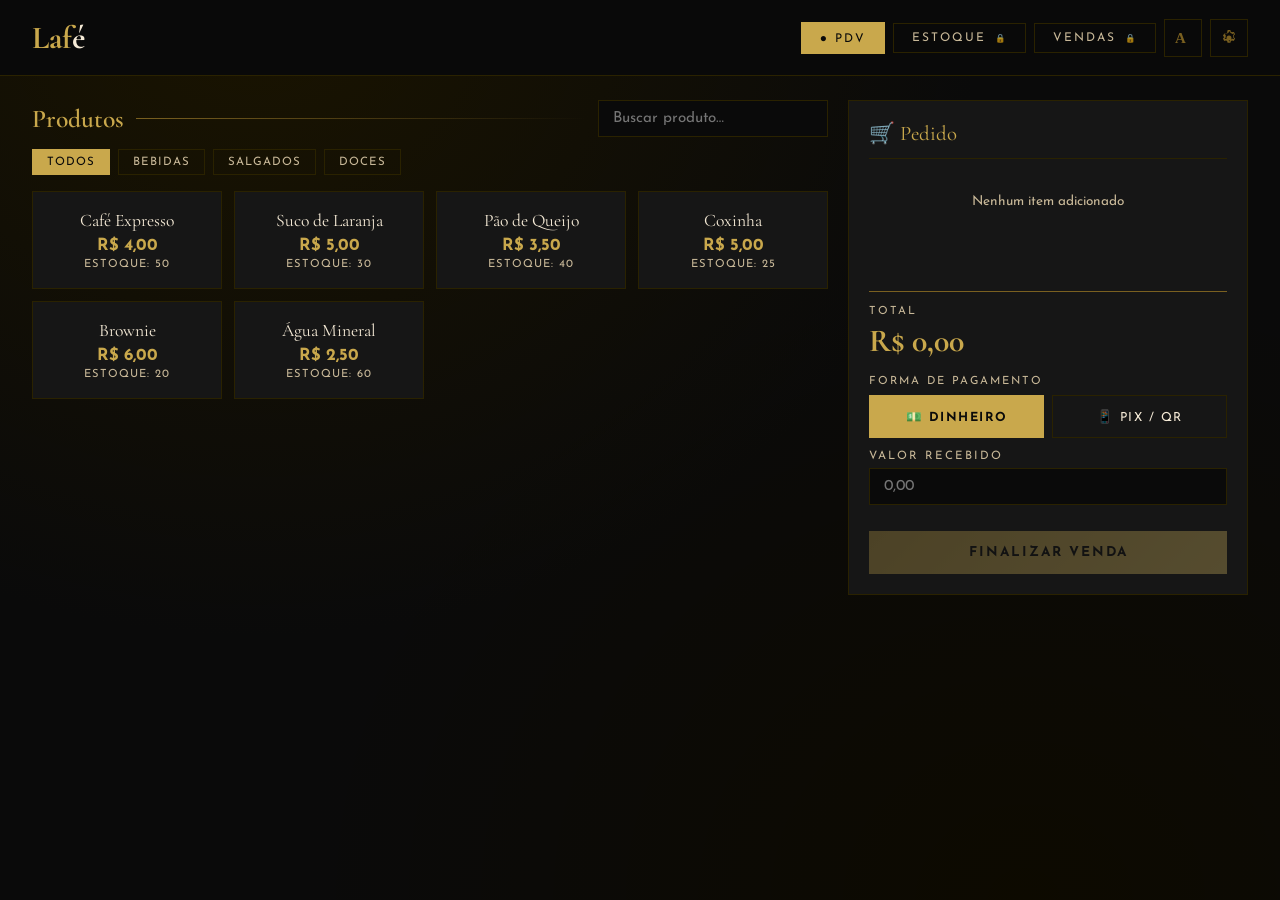
==== commit a4f1b9c7: "Add files via upload" ====
--- a/index.html
+++ b/index.html
@@ -24,7 +24,7 @@
 <body>
 
   <header>
-    <div class="logo">La<span>Fé</span></div>
+    <div class="logo">Laf<span>é</span></div>
     <div class="header-right">
       <nav>
         <button id="btn-pdv" class="active" onclick="goTo('pdv')">● PDV</button>
@@ -40,7 +40,7 @@
         <div class="font-panel-title">Tamanho da Fonte</div>
         <div class="slider-row">
           <span>A</span>
-          <input type="range" id="font-slider" min="12" max="30" value="16" oninput="setFontSize(this.value)">
+          <input type="range" id="font-slider" min="12" max="22" value="16" oninput="setFontSize(this.value)">
           <span style="font-size:1.2em">A</span>
           <span class="font-val" id="font-val">16px</span>
         </div>
@@ -49,7 +49,6 @@
           <button class="preset-btn active" onclick="setFontSize(16)">Normal</button>
           <button class="preset-btn" onclick="setFontSize(19)">Grande</button>
           <button class="preset-btn" onclick="setFontSize(22)">Máx</button>
-          <button class="preset-btn" onclick="setFontSize(30)">Máx</button>
         </div>
       </div>
       <button class="icon-btn icon-btn--gear" onclick="openConfig()" title="Configurações">
--- a/style.css
+++ b/style.css
@@ -171,6 +171,15 @@
 @keyframes fadeUp {
   from { opacity: 0; transform: translateY(16px); }
   to   { opacity: 1; transform: none; }
+}
+
+@keyframes cartPulse {
+  0%   { transform: scale(1);    color: var(--gold); }
+  40%  { transform: scale(1.18); color: var(--gold-light); }
+  100% { transform: scale(1);    color: var(--gold); }
+}
+.cart-total-value.pulse {
+  animation: cartPulse 0.35s cubic-bezier(0.36, 0.07, 0.19, 0.97);
 }
 
 .section-title {
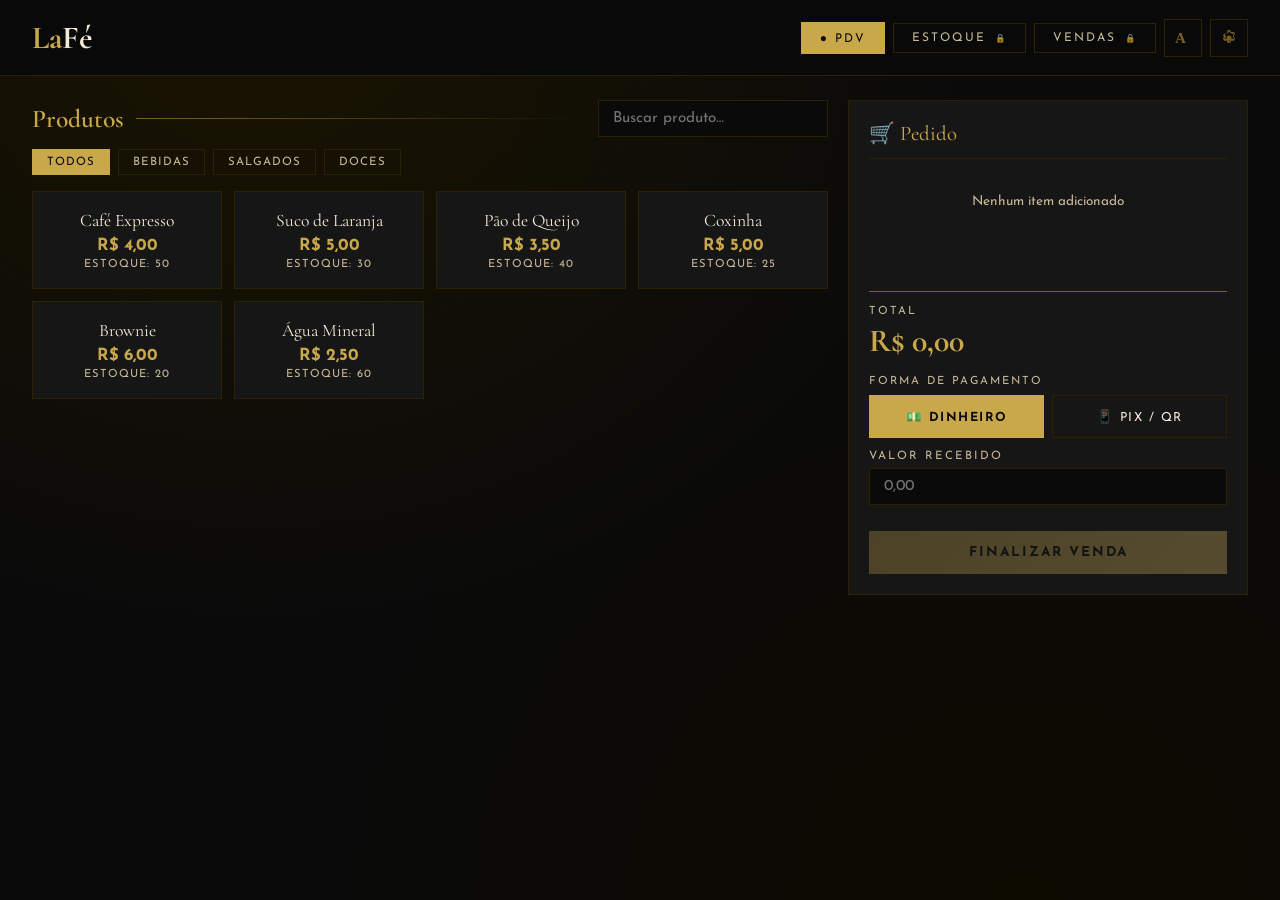
==== commit da154f1e: "Add files via upload" ====
--- a/index.html
+++ b/index.html
@@ -23,8 +23,19 @@
 
 <body>
 
+  <!-- ══ LOADING SCREEN ══ -->
+  <div id="app-loading">
+    <div class="loading-inner">
+      <div class="loading-logo">Laf<span>é</span></div>
+      <div class="loading-sub">Cantina</div>
+      <div class="loading-bar-wrap">
+        <div class="loading-bar"></div>
+      </div>
+    </div>
+  </div>
+
   <header>
-    <div class="logo">Laf<span>é</span></div>
+    <div class="logo">La<span>Fé</span></div>
     <div class="header-right">
       <nav>
         <button id="btn-pdv" class="active" onclick="goTo('pdv')">● PDV</button>
@@ -40,7 +51,7 @@
         <div class="font-panel-title">Tamanho da Fonte</div>
         <div class="slider-row">
           <span>A</span>
-          <input type="range" id="font-slider" min="12" max="22" value="16" oninput="setFontSize(this.value)">
+          <input type="range" id="font-slider" min="12" max="30" value="16" oninput="setFontSize(this.value)">
           <span style="font-size:1.2em">A</span>
           <span class="font-val" id="font-val">16px</span>
         </div>
@@ -49,6 +60,7 @@
           <button class="preset-btn active" onclick="setFontSize(16)">Normal</button>
           <button class="preset-btn" onclick="setFontSize(19)">Grande</button>
           <button class="preset-btn" onclick="setFontSize(22)">Máx</button>
+          <button class="preset-btn" onclick="setFontSize(30)">Máx</button>
         </div>
       </div>
       <button class="icon-btn icon-btn--gear" onclick="openConfig()" title="Configurações">
--- a/style.css
+++ b/style.css
@@ -588,3 +588,66 @@
   .cfg-tabs { grid-template-columns: repeat(3,1fr); }
   .cfg-tab { font-size: 0.6em; padding: 8px 4px; }
 }
+
+/* ── LOADING SCREEN ── */
+#app-loading {
+  position: fixed;
+  inset: 0;
+  background: var(--black);
+  z-index: 9999;
+  display: flex;
+  align-items: center;
+  justify-content: center;
+  flex-direction: column;
+  transition: opacity 0.5s ease, visibility 0.5s ease;
+}
+#app-loading.hidden {
+  opacity: 0;
+  visibility: hidden;
+  pointer-events: none;
+}
+.loading-inner {
+  display: flex;
+  flex-direction: column;
+  align-items: center;
+  gap: 10px;
+  animation: loadingFadeIn 0.6s ease both;
+}
+@keyframes loadingFadeIn {
+  from { opacity: 0; transform: translateY(20px); }
+  to   { opacity: 1; transform: none; }
+}
+.loading-logo {
+  font-family: 'Cormorant Garamond', serif;
+  font-size: 4rem;
+  font-weight: 700;
+  color: var(--gold);
+  letter-spacing: 0;
+  white-space: nowrap;
+  line-height: 1;
+}
+.loading-logo span { color: var(--cream); }
+.loading-sub {
+  font-family: 'Josefin Sans', sans-serif;
+  font-size: 0.65rem;
+  letter-spacing: 6px;
+  text-transform: uppercase;
+  color: var(--gold-dim);
+  margin-top: -4px;
+}
+.loading-bar-wrap {
+  width: 120px;
+  height: 2px;
+  background: var(--border);
+  margin-top: 32px;
+  overflow: hidden;
+}
+.loading-bar {
+  height: 100%;
+  background: linear-gradient(to right, var(--gold-dim), var(--gold), var(--gold-light));
+  animation: loadingBar 1.2s cubic-bezier(0.4, 0, 0.2, 1) both;
+}
+@keyframes loadingBar {
+  from { width: 0%; }
+  to   { width: 100%; }
+}
